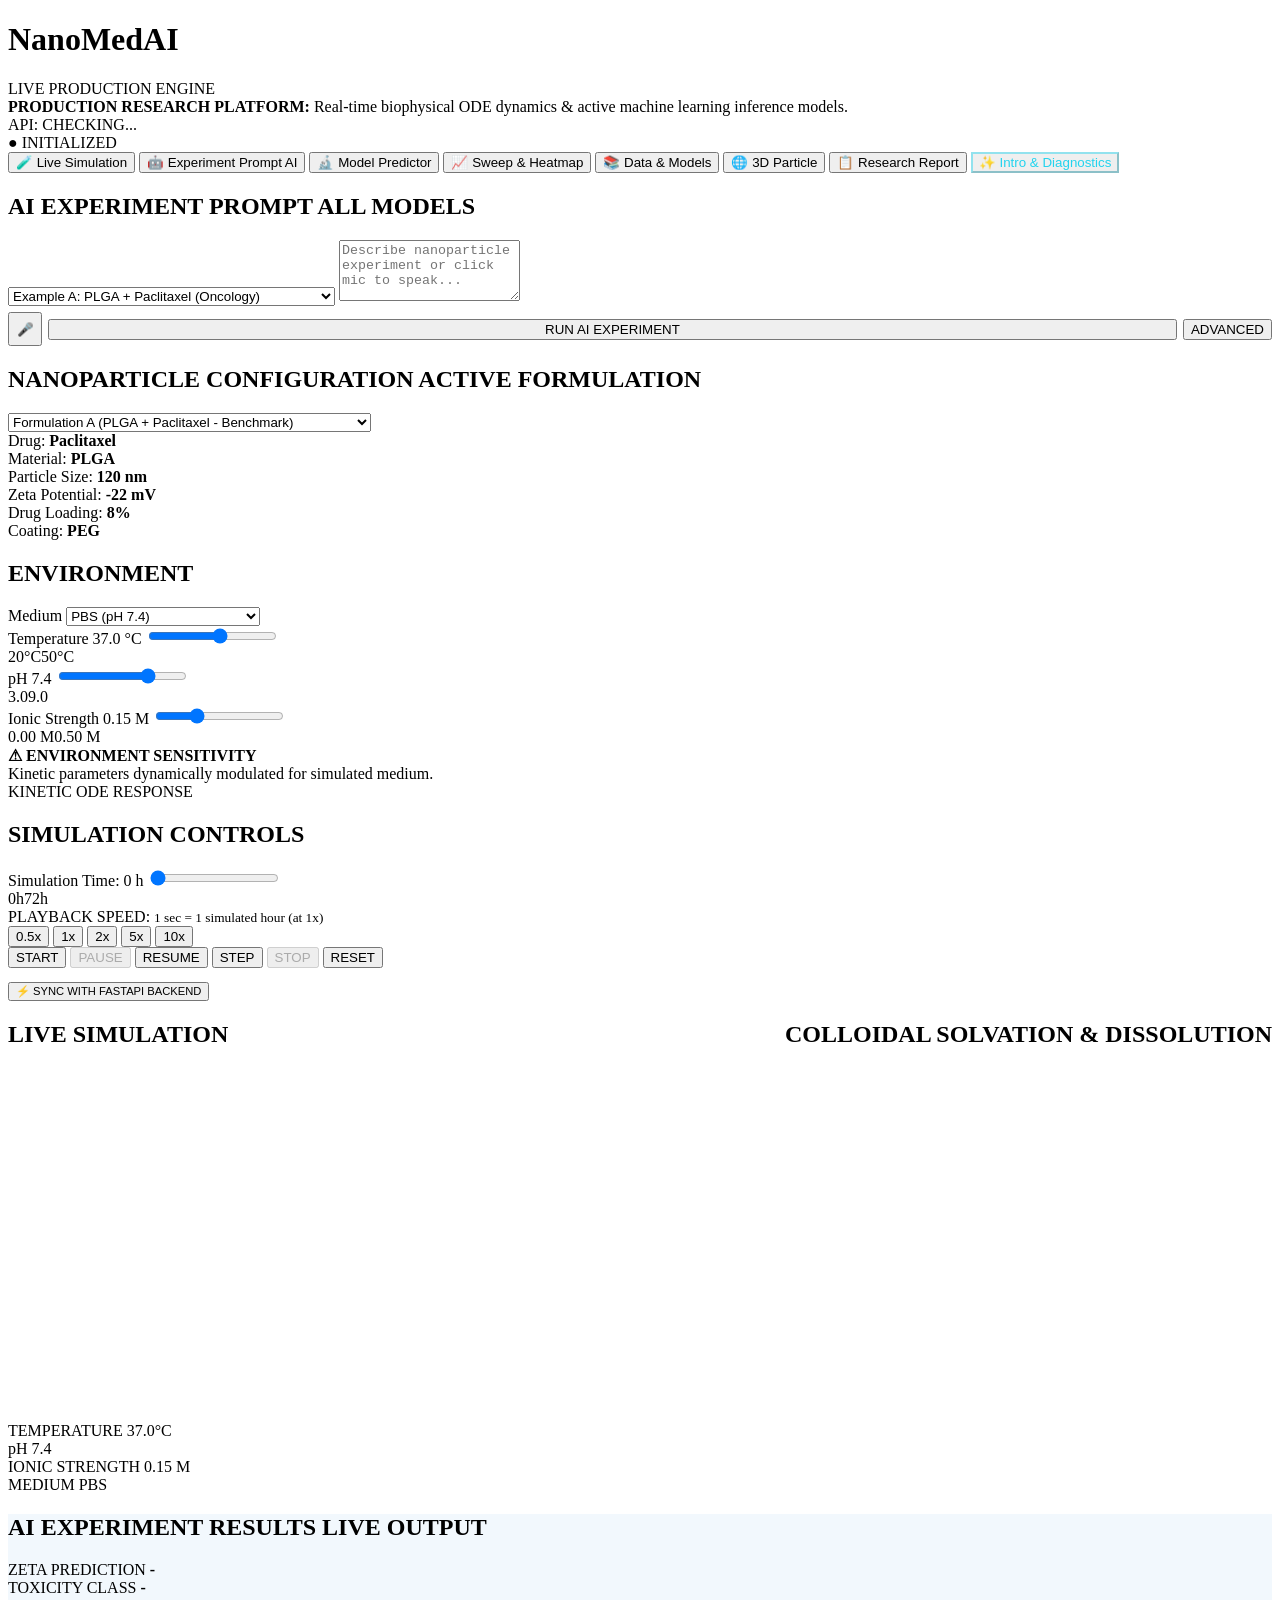
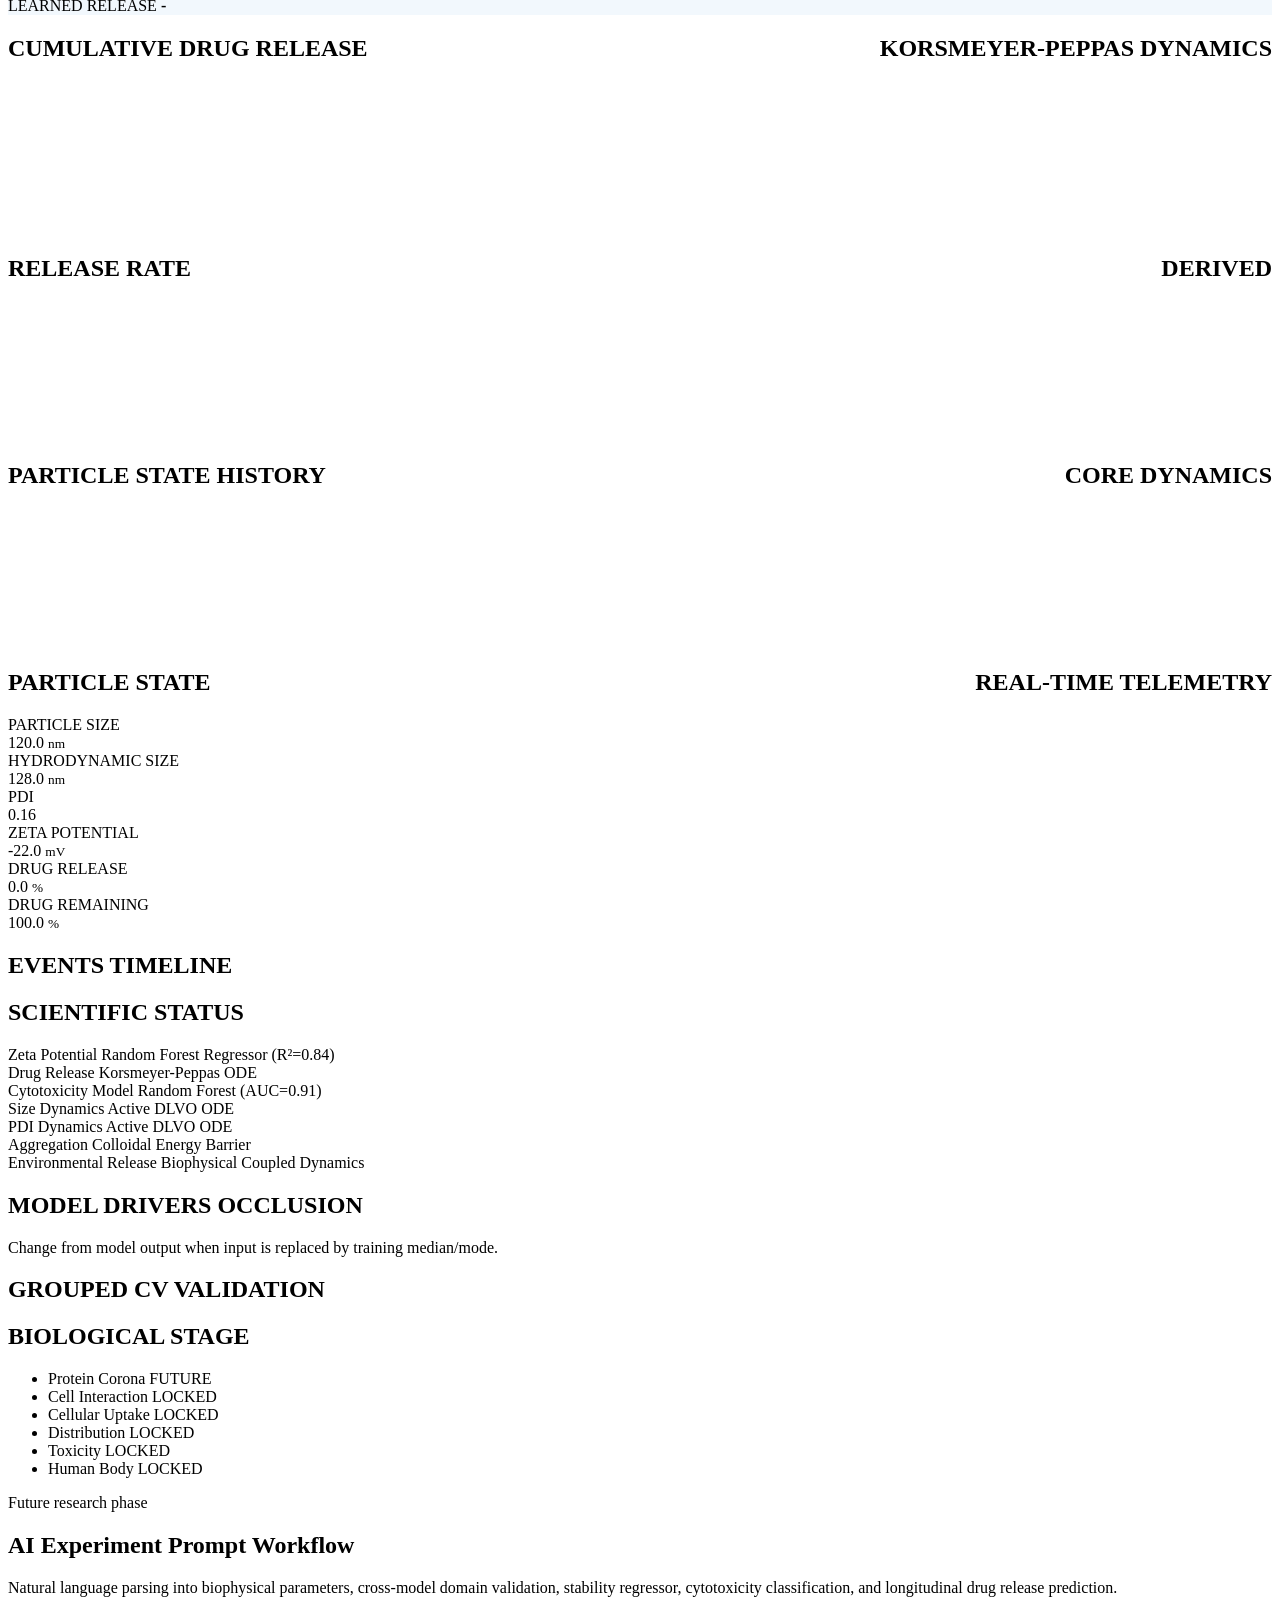
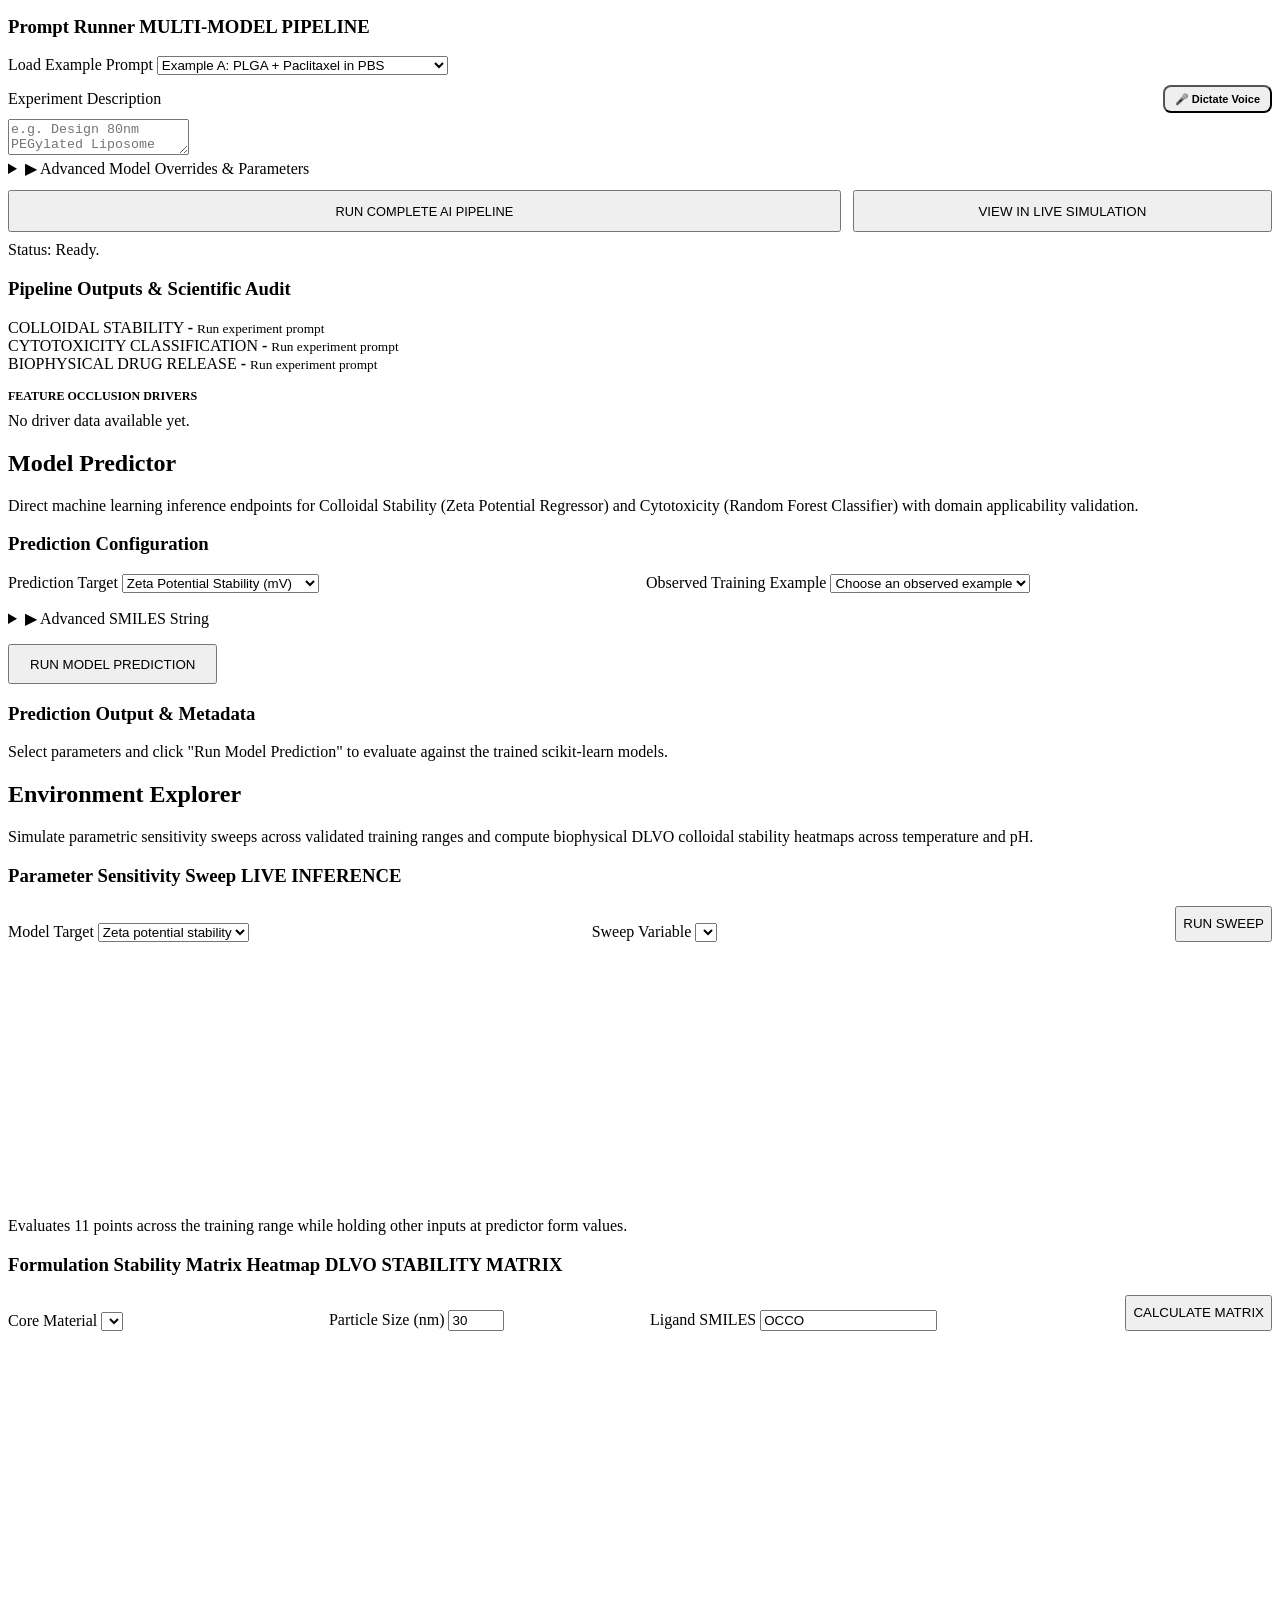
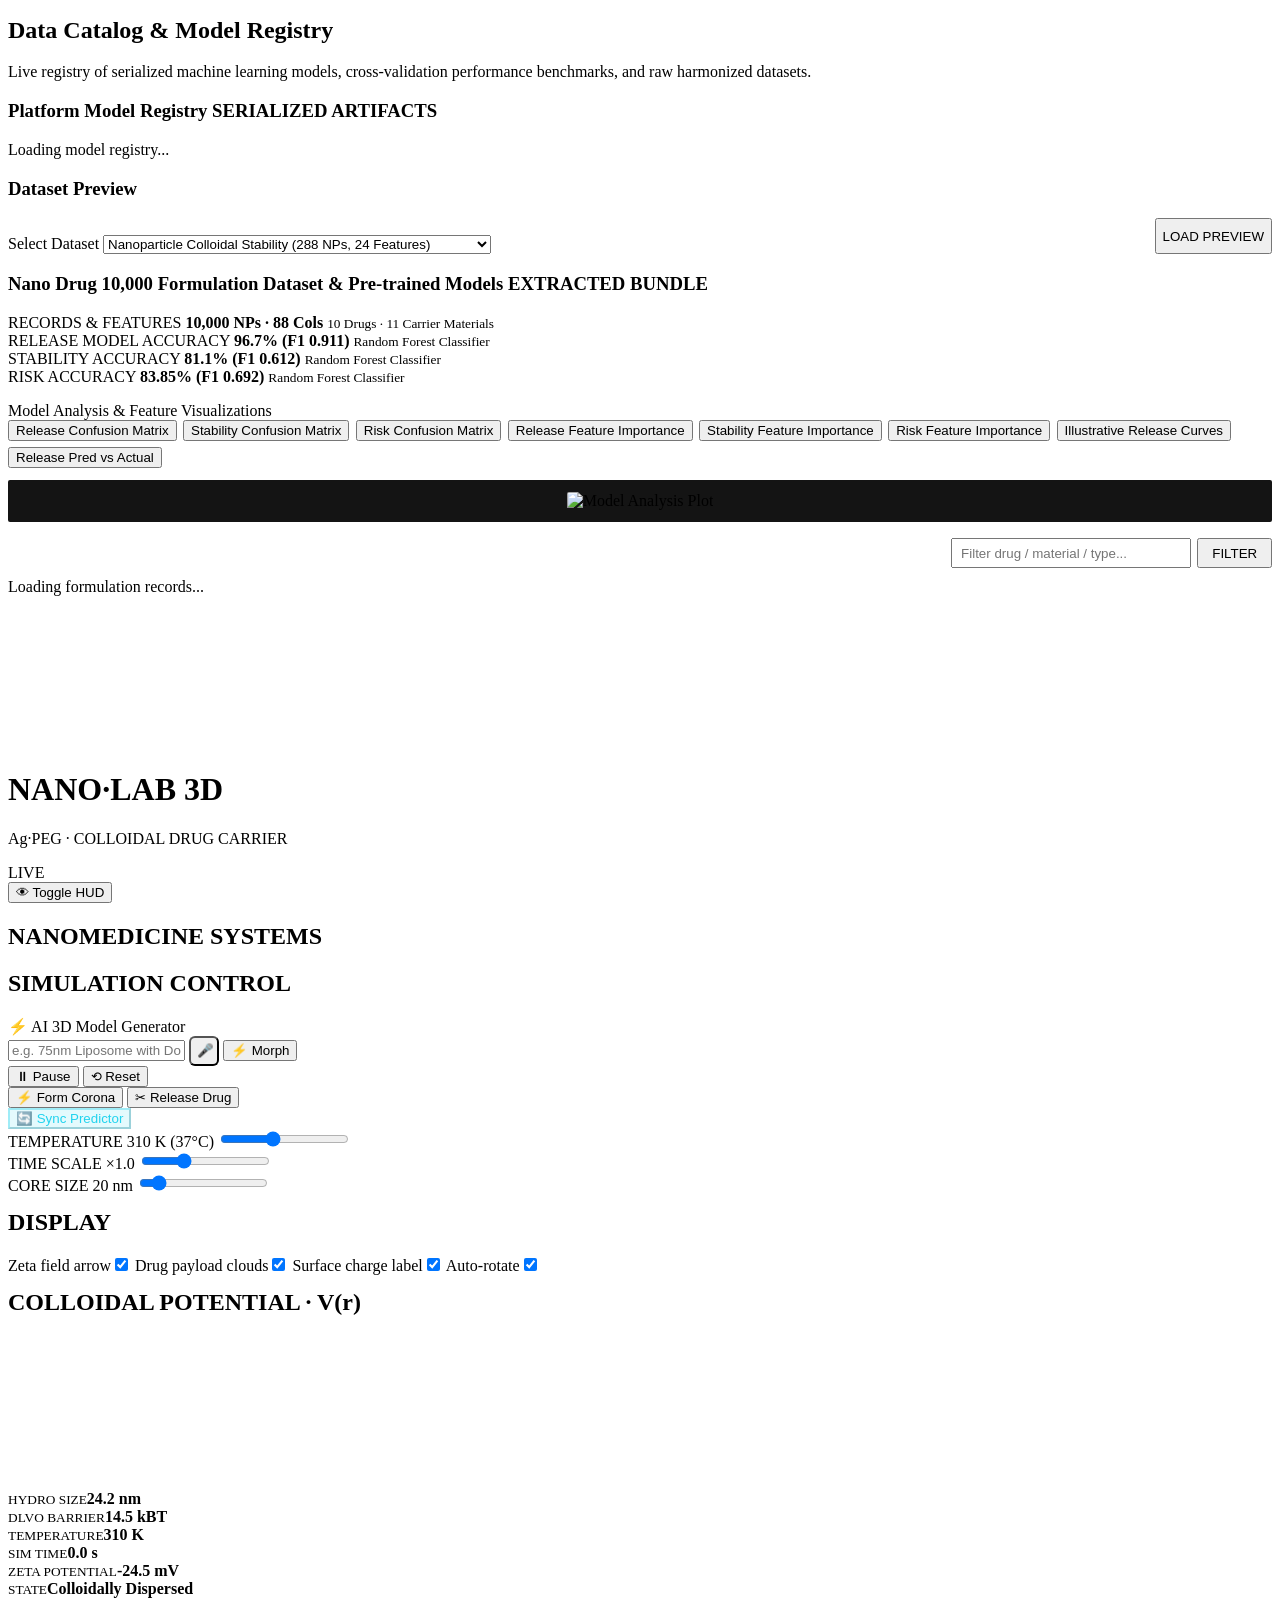
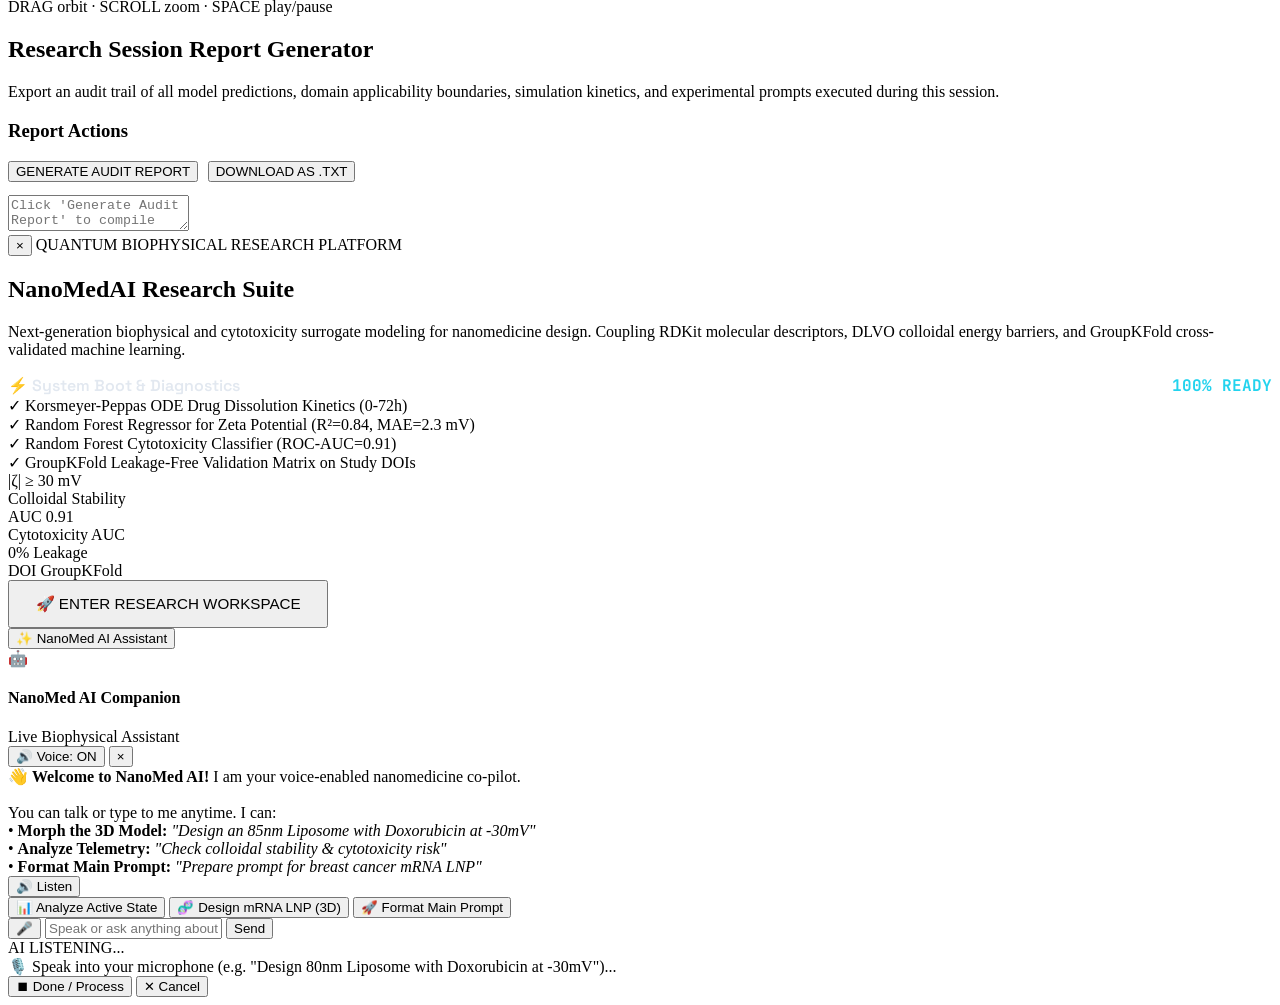
==== src/web/static/index.html @ b0fc4877 "Initial commit: NanoMed AI - Nanomedicine Research Intelligence Platform" ====
<!DOCTYPE html>
<html lang="en">
<head>
    <meta charset="UTF-8">
    <meta name="viewport" content="width=device-width, initial-scale=1.0">
    <title>NanoMedAI - Biophysical Simulation & ML Platform</title>
    <link rel="stylesheet" href="/static/styles.css">
    <link rel="preconnect" href="https://fonts.googleapis.com">
    <link href="https://fonts.googleapis.com/css2?family=Space+Grotesk:wght@400;500;600;700&family=Inter:wght@400;500;600;700&family=JetBrains+Mono:wght@400;500;600&display=swap" rel="stylesheet">
    <script src="https://cdn.jsdelivr.net/npm/chart.js@4.4.1/dist/chart.umd.min.js"></script>
    <script src="https://cdnjs.cloudflare.com/ajax/libs/three.js/r128/three.min.js"></script>
</head>
<body class="dark-theme">

    <!-- TOP BAR (Exact design from uploaded mockup) -->
    <header class="top-bar">
        <div class="brand">
            <h1>NanoMedAI</h1>
            <span id="sim-mode-badge" class="badge badge-live">LIVE PRODUCTION ENGINE</span>
        </div>
        <div class="disclaimer-banner" id="main-disclaimer">
            <strong>PRODUCTION RESEARCH PLATFORM:</strong> Real-time biophysical ODE dynamics & active machine learning inference models.
        </div>
        <div class="top-bar-right">
            <div id="backend-status-pill" class="backend-indicator" title="FastAPI Backend Health">
                <span class="dot"></span> <span id="backend-status-text">API: CHECKING...</span>
            </div>
            <div class="status-indicator">
                <span id="sim-status-label" class="status-initialized">● INITIALIZED</span>
            </div>
        </div>
    </header>

    <!-- FEATURE NAVIGATION (Clean, dark IDE aesthetic matching the design) -->
    <nav class="feature-nav-bar" aria-label="NanoMedAI Platform Modules">
        <button class="nav-tab-btn active" data-tab="simulation">🧪 Live Simulation</button>
        <button class="nav-tab-btn" data-tab="prompt">🤖 Experiment Prompt AI</button>
        <button class="nav-tab-btn" data-tab="predictor">🔬 Model Predictor</button>
        <button class="nav-tab-btn" data-tab="explorer">📈 Sweep &amp; Heatmap</button>
        <button class="nav-tab-btn" data-tab="data">📚 Data &amp; Models</button>
        <button class="nav-tab-btn" data-tab="viewer">🌐 3D Particle</button>
        <button class="nav-tab-btn" data-tab="report">📋 Research Report</button>
        <button class="nav-tab-btn" id="btn-show-intro" style="margin-left:auto; border-color: rgba(34, 211, 238, 0.45); color: #22d3ee;">✨ Intro &amp; Diagnostics</button>
    </nav>

    <!-- ============================================================== -->
    <!-- VIEW 1: LIVE SIMULATION WORKSPACE (Exact Uploaded UI Design)   -->
    <!-- ============================================================== -->
    <div class="view-container active workspace" id="view-simulation">
        <!-- LEFT COLUMN: CONFIG & CONTROLS -->
        <aside class="panel left-panel">
            <!-- QUICK AI EXPERIMENT RUNNER -->
            <section class="control-section">
                <h2>AI EXPERIMENT PROMPT <span class="badge badge-blue">ALL MODELS</span></h2>
                <div class="form-group" style="margin-bottom: 0.5rem;">
                    <select id="quick-prompt-example" class="demo-select" style="margin-bottom: 0.4rem;">
                        <option value="a">Example A: PLGA + Paclitaxel (Oncology)</option>
                        <option value="b">Example B: PLA + Letrozole (Long-acting)</option>
                        <option value="paracetamol">Example C: Paracetamol + PLGA (Analgesic)</option>
                        <option value="ciprofloxacin">Example D: Ciprofloxacin + PLGA (Antibacterial)</option>
                        <option value="doxorubicin">Example E: Doxorubicin + Liposome (Doxil)</option>
                        <option value="vancomycin">Example F: Vancomycin + PLGA-PEG (Anti-MRSA)</option>
                        <option value="mrna">Example G: mRNA + Lipid Nanoparticle (LNP)</option>
                        <option value="tox">Example H: ZnO + cytotoxicity assay</option>
                    </select>
                    <textarea id="quick-prompt-input" class="prompt-textarea" style="min-height: 55px;" placeholder="Describe nanoparticle experiment or click mic to speak..."></textarea>
                    <div style="display:flex; gap:0.4rem; align-items:center;">
                        <button id="btn-quick-prompt-voice" class="voice-mic-btn" onclick="startQuickPromptVoice()" style="width:34px;height:34px;flex-shrink:0;" title="Dictate prompt by voice">🎤</button>
                        <button id="btn-quick-run" class="btn btn-primary" style="flex:1;">RUN AI EXPERIMENT</button>
                        <button id="btn-open-prompt-tab" class="btn btn-secondary" title="Open Full AI Workflow with Advanced Parameters">ADVANCED</button>
                    </div>
                </div>
            </section>

            <section class="control-section">
                <h2>NANOPARTICLE CONFIGURATION <span class="badge badge-live" id="cfg-mode-badge">ACTIVE FORMULATION</span></h2>
                <div class="form-group">
                    <select id="config-formulation" class="demo-select">
                        <optgroup label="Analgesics &amp; NSAIDs (Dataset)">
                            <option value="nm-paracetamol-plga">Paracetamol + PLGA (335 nm, SLN)</option>
                            <option value="nm-paracetamol-liposome">Paracetamol + Liposome DPPC (90 nm)</option>
                            <option value="nm-paracetamol-sln">Paracetamol + Lipid DSPC (235 nm)</option>
                            <option value="ibuprofen-lipid">Ibuprofen + Lipid NP (150 nm)</option>
                        </optgroup>
                        <optgroup label="Antibiotics &amp; Antimicrobials (Dataset)">
                            <option value="ciprofloxacin-plga">Ciprofloxacin + PLGA Matrix (165 nm)</option>
                            <option value="vancomycin-plga-peg">Vancomycin + PLGA-PEG Extended-Release (180 nm)</option>
                            <option value="rifampicin-plga-peg">Rifampicin + PLGA-PEG Sustained Core (145 nm)</option>
                            <option value="doxycycline-polymeric">Doxycycline + Polymeric NP (130 nm)</option>
                            <option value="gentamicin-chitosan">Gentamicin + Chitosan NP (115 nm)</option>
                            <option value="azithromycin-sln">Azithromycin + Solid Lipid NP (195 nm)</option>
                            <option value="amoxicillin-eudragit">Amoxicillin + Eudragit NP (140 nm)</option>
                        </optgroup>
                        <optgroup label="Oncology &amp; Chemotherapeutics">
                            <option value="formulation-a" selected>Formulation A (PLGA + Paclitaxel - Benchmark)</option>
                            <option value="formulation-b">Formulation B (PLA + Letrozole - Long Acting)</option>
                            <option value="formulation-c">Formulation C (PLGA + Letrozole - Sustained)</option>
                            <option value="doxorubicin-liposome">Doxorubicin + PEGylated Liposome (Doxil Analog)</option>
                            <option value="doxorubicin-plga">Doxorubicin + PLGA Chitosan/Alginate Core</option>
                            <option value="methotrexate-dendrimer">Methotrexate + PAMAM Dendrimer (45 nm)</option>
                            <option value="cisplatin-micelle">Cisplatin + Block Copolymer Micelles (65 nm)</option>
                            <option value="rapamycin-albumin">Rapamycin + Human Serum Albumin (130 nm)</option>
                            <option value="exemestane-plga-gel">Exemestane + PLGA In-Situ Gel NP (160 nm)</option>
                        </optgroup>
                        <optgroup label="Cardiovascular &amp; Dual Therapy">
                            <option value="amlodipine-plga-pcl">Amlodipine Besylate + PLGA-PCL Extruded NP</option>
                            <option value="dox-atv-dual">DOX / Atorvastatin + Hyaluronic Acid Dual NP</option>
                        </optgroup>
                        <optgroup label="Biologics &amp; Genetic Payloads">
                            <option value="mrna-lnp">mRNA-1273 + Ionizable Lipid NP (80 nm)</option>
                            <option value="sirna-lnp">siRNA + Targeted Cationic LNP (75 nm)</option>
                        </optgroup>
                    </select>
                </div>
                
                <div class="static-config-info">
                    <div class="info-row"><span>Drug:</span> <strong id="cfg-drug">Paclitaxel</strong></div>
                    <div class="info-row"><span>Material:</span> <strong id="cfg-material">PLGA</strong></div>
                    <div class="info-row"><span>Particle Size:</span> <strong id="cfg-size">120 nm</strong></div>
                    <div class="info-row"><span>Zeta Potential:</span> <strong id="cfg-zeta">-22 mV</strong></div>
                    <div class="info-row"><span>Drug Loading:</span> <strong id="cfg-loading">8%</strong></div>
                    <div class="info-row"><span>Coating:</span> <strong id="cfg-coating">PEG</strong></div>
                </div>
            </section>

            <section class="control-section">
                <h2>ENVIRONMENT</h2>
                <div class="form-group">
                    <label>Medium</label>
                    <select id="env-medium" class="demo-select">
                        <option value="water">Water</option>
                        <option value="pbs" selected>PBS (pH 7.4)</option>
                        <option value="demo-bio">Biological Serum (Simulated)</option>
                    </select>
                </div>

                <div class="slider-group">
                    <label>Temperature <span id="val-temp">37.0</span> °C</label>
                    <input type="range" id="env-temp" min="20" max="50" step="0.1" value="37">
                    <div class="slider-labels"><span>20°C</span><span>50°C</span></div>
                </div>

                <div class="slider-group">
                    <label>pH <span id="val-ph">7.4</span></label>
                    <input type="range" id="env-ph" min="3.0" max="9.0" step="0.1" value="7.4">
                    <div class="slider-labels"><span>3.0</span><span>9.0</span></div>
                </div>

                <div class="slider-group">
                    <label>Ionic Strength <span id="val-ionic">0.15</span> M</label>
                    <input type="range" id="env-ionic" min="0.00" max="0.50" step="0.01" value="0.15">
                    <div class="slider-labels"><span>0.00 M</span><span>0.50 M</span></div>
                </div>
                
                <div id="env-warning" class="panel-warning hidden">
                    <strong>⚠ ENVIRONMENT SENSITIVITY</strong><br>
                    Kinetic parameters dynamically modulated for simulated medium.<br>
                    <span class="badge badge-blue">KINETIC ODE RESPONSE</span>
                </div>
            </section>

            <section class="control-section sim-controls">
                <h2>SIMULATION CONTROLS</h2>
                
                <div class="timeline-group">
                    <label>Simulation Time: <span id="val-time">0</span> h</label>
                    <input type="range" id="sim-timeline" min="0" max="72" step="1" value="0">
                    <div class="slider-labels"><span>0h</span><span id="sim-max-label">72h</span></div>
                </div>

                <div class="speed-control">
                    <label>PLAYBACK SPEED: <small>1 sec = 1 simulated hour (at 1x)</small></label>
                    <div class="speed-buttons">
                        <button class="btn btn-speed" data-speed="0.5">0.5x</button>
                        <button class="btn btn-speed active" data-speed="1">1x</button>
                        <button class="btn btn-speed" data-speed="2">2x</button>
                        <button class="btn btn-speed" data-speed="5">5x</button>
                        <button class="btn btn-speed" data-speed="10">10x</button>
                    </div>
                </div>

                <div class="action-buttons">
                    <button id="btn-start" class="btn btn-primary">START</button>
                    <button id="btn-pause" class="btn btn-secondary" disabled>PAUSE</button>
                    <button id="btn-resume" class="btn btn-primary hidden">RESUME</button>
                    <button id="btn-step" class="btn btn-secondary">STEP</button>
                    <button id="btn-stop" class="btn btn-secondary" disabled>STOP</button>
                    <button id="btn-reset" class="btn btn-danger">RESET</button>
                </div>

                <div style="margin-top: 0.85rem;">
                    <button id="btn-sync-backend" class="btn btn-secondary btn-wide" style="font-size: 0.7rem;">⚡ SYNC WITH FASTAPI BACKEND</button>
                </div>
            </section>
        </aside>

        <!-- CENTER COLUMN: VISUALIZATION & CHARTS -->
        <main class="panel center-panel">
            <section class="visualization-section">
                <h2>LIVE SIMULATION <span class="badge badge-live" id="sim-canvas-badge" style="float:right">COLLOIDAL SOLVATION &amp; DISSOLUTION</span></h2>
                <div class="canvas-container">
                    <canvas id="particle-canvas" width="600" height="350"></canvas>
                    <div id="canvas-overlay-text">
                        TEMPERATURE <span id="overlay-temp">37.0</span>°C<br>
                        pH <span id="overlay-ph">7.4</span><br>
                        IONIC STRENGTH <span id="overlay-ionic">0.15</span> M<br>
                        MEDIUM <span id="overlay-env">PBS</span>
                    </div>
                </div>
            </section>

            <!-- WORKFLOW RESULTS SUMMARY BANNER (Shown when an AI experiment is run) -->
            <section id="workflow-results" class="control-section hidden" style="background: rgba(0, 122, 204, 0.05);">
                <h2>AI EXPERIMENT RESULTS <span class="badge badge-live">LIVE OUTPUT</span></h2>
                <div class="workflow-results-grid">
                    <div class="workflow-stat-card">
                        <span>ZETA PREDICTION</span>
                        <strong id="workflow-zeta">-</strong>
                        <small id="workflow-zeta-class"></small>
                    </div>
                    <div class="workflow-stat-card">
                        <span>TOXICITY CLASS</span>
                        <strong id="workflow-toxicity">-</strong>
                        <small id="workflow-toxicity-risk"></small>
                    </div>
                    <div class="workflow-stat-card">
                        <span>LEARNED RELEASE</span>
                        <strong id="workflow-release">-</strong>
                        <small id="workflow-release-time"></small>
                    </div>
                </div>
                <div id="workflow-warnings" class="panel-warning hidden" style="margin-top:0.4rem;"></div>
                <div id="workflow-assumptions" class="roadmap-note" style="margin-top:0.4rem;"></div>
            </section>

            <section class="graph-section">
                <h2>CUMULATIVE DRUG RELEASE <span class="badge badge-blue" id="release-chart-badge" style="float:right">KORSMEYER-PEPPAS DYNAMICS</span></h2>
                <div class="chart-container">
                    <canvas id="release-chart"></canvas>
                </div>
            </section>

            <section class="graph-section">
                <h2>RELEASE RATE <span class="badge badge-blue" style="float:right">DERIVED</span></h2>
                <div class="chart-container" style="height:140px;">
                    <canvas id="rate-chart"></canvas>
                </div>
            </section>
            
            <section class="graph-section">
                <h2>PARTICLE STATE HISTORY <span class="badge badge-blue" style="float:right">CORE DYNAMICS</span></h2>
                <div class="chart-container" style="height:140px;">
                    <canvas id="size-chart"></canvas>
                </div>
            </section>
        </main>

        <!-- RIGHT COLUMN: STATE, EVENTS, LIMITATIONS -->
        <aside class="panel right-panel">
            <section class="dashboard-section">
                <h2>PARTICLE STATE <span class="badge badge-live" id="particle-state-badge" style="float:right">REAL-TIME TELEMETRY</span></h2>
                <div class="state-grid">
                    <div class="state-card">
                        <div class="state-label">PARTICLE SIZE</div>
                        <div class="state-value"><span id="state-size">120.0</span> <small>nm</small></div>
                    </div>
                    <div class="state-card">
                        <div class="state-label">HYDRODYNAMIC SIZE</div>
                        <div class="state-value"><span id="state-hsize">128.0</span> <small>nm</small></div>
                    </div>
                    <div class="state-card">
                        <div class="state-label">PDI</div>
                        <div class="state-value"><span id="state-pdi">0.16</span></div>
                    </div>
                    <div class="state-card">
                        <div class="state-label">ZETA POTENTIAL</div>
                        <div class="state-value"><span id="state-zeta">-22.0</span> <small>mV</small></div>
                    </div>
                    <div class="state-card highlight-card">
                        <div class="state-label">DRUG RELEASE</div>
                        <div class="state-value"><span id="state-release">0.0</span> <small>%</small></div>
                    </div>
                    <div class="state-card">
                        <div class="state-label">DRUG REMAINING</div>
                        <div class="state-value"><span id="state-remaining">100.0</span> <small>%</small></div>
                    </div>
                </div>
            </section>

            <section class="events-section">
                <h2>EVENTS TIMELINE</h2>
                <div class="events-list" id="events-list">
                    <!-- Events injected dynamically -->
                </div>
            </section>
            
            <section class="roadmap-section">
                <h2>SCIENTIFIC STATUS</h2>
                <div class="model-status-panel">
                    <div class="ms-row"><span>Zeta Potential</span> <span class="ms-demo" id="ms-zeta-status">Random Forest Regressor (R²=0.84)</span></div>
                    <div class="ms-row"><span>Drug Release</span> <span class="ms-demo" id="ms-release-status">Korsmeyer-Peppas ODE</span></div>
                    <div class="ms-row"><span>Cytotoxicity Model</span> <span class="ms-demo" id="ms-cyto-status">Random Forest (AUC=0.91)</span></div>
                    <div class="ms-row"><span>Size Dynamics</span> <span class="ms-demo">Active DLVO ODE</span></div>
                    <div class="ms-row"><span>PDI Dynamics</span> <span class="ms-demo">Active DLVO ODE</span></div>
                    <div class="ms-row"><span>Aggregation</span> <span class="ms-demo">Colloidal Energy Barrier</span></div>
                    <div class="ms-row"><span>Environmental Release</span> <span class="ms-demo" id="ms-env-status">Biophysical Coupled Dynamics</span></div>
                </div>
            </section>

            <!-- OCCLUSION FEATURE DRIVERS (Shown when Prompt Workflow is executed) -->
            <section id="workflow-drivers-section" class="roadmap-section hidden">
                <h2>MODEL DRIVERS <span class="badge badge-blue">OCCLUSION</span></h2>
                <div id="workflow-drivers"></div>
                <p class="roadmap-note">Change from model output when input is replaced by training median/mode.</p>
            </section>

            <!-- GROUPED VALIDATION METRICS -->
            <section id="workflow-metrics-section" class="roadmap-section hidden">
                <h2>GROUPED CV VALIDATION</h2>
                <div id="workflow-metrics" class="model-status-panel"></div>
            </section>

            <section class="roadmap-section">
                <h2>BIOLOGICAL STAGE</h2>
                <ul class="locked-features">
                    <li>Protein Corona <span class="badge badge-locked">FUTURE</span></li>
                    <li>Cell Interaction <span class="badge badge-locked">LOCKED</span></li>
                    <li>Cellular Uptake <span class="badge badge-locked">LOCKED</span></li>
                    <li>Distribution <span class="badge badge-locked">LOCKED</span></li>
                    <li>Toxicity <span class="badge badge-locked">LOCKED</span></li>
                    <li>Human Body <span class="badge badge-locked">LOCKED</span></li>
                </ul>
                <p class="roadmap-note">Future research phase</p>
            </section>
        </aside>
    </div>

    <!-- ============================================================== -->
    <!-- VIEW 2: AI EXPERIMENT PROMPT WORKFLOW                          -->
    <!-- ============================================================== -->
    <div class="view-container-single" id="view-prompt">
        <div class="content-max-width">
            <div class="view-header">
                <h2>AI Experiment Prompt Workflow</h2>
                <p>Natural language parsing into biophysical parameters, cross-model domain validation, stability regressor, cytotoxicity classification, and longitudinal drug release prediction.</p>
            </div>

            <div class="card-panel">
                <h3>Prompt Runner <span class="badge badge-blue">MULTI-MODEL PIPELINE</span></h3>
                <div class="form-group">
                    <label>Load Example Prompt</label>
                    <select id="prompt-example" class="demo-select" style="margin-bottom: 0.6rem;">
                        <option value="a">Example A: PLGA + Paclitaxel in PBS</option>
                        <option value="b">Example B: PLA + Letrozole Long-Acting</option>
                        <option value="paracetamol">Example C: Paracetamol + PLGA (Analgesic)</option>
                        <option value="ciprofloxacin">Example D: Ciprofloxacin + PLGA (Antibiotic)</option>
                        <option value="doxorubicin">Example E: Doxorubicin + PEG-Liposome</option>
                        <option value="vancomycin">Example F: Vancomycin + PLGA-PEG</option>
                        <option value="mrna">Example G: mRNA + Ionizable LNP</option>
                        <option value="tox">Example H: ZnO Nanoparticle Cytotoxicity</option>
                    </select>
                </div>

                <div class="form-group">
                    <div style="display:flex; justify-content:space-between; align-items:center; margin-bottom:0.35rem;">
                        <label style="margin-bottom:0;">Experiment Description</label>
                        <button id="btn-main-prompt-voice" class="voice-mic-btn" onclick="startMainPromptVoice()" style="width:auto; height:28px; padding:0 10px; border-radius:8px; font-size:11px; font-weight:700; gap:5px;" title="Dictate experiment prompt by voice">
                            <span>🎤</span> Dictate Voice
                        </button>
                    </div>
                    <textarea id="experiment-prompt" class="prompt-textarea" placeholder="e.g. Design 80nm PEGylated Liposome delivering Doxorubicin at -30mV in PBS pH 7.4 at 37°C..."></textarea>
                </div>

                <details class="details-collapsible">
                    <summary>▶ Advanced Model Overrides &amp; Parameters</summary>
                    <div class="advanced-grid">
                        <label class="tool-field-label">Sample Name <input id="prompt-sample-name" class="demo-select" type="text" placeholder="e.g. Sample-001 / Batch-A"></label>
                        <label class="tool-field-label">Particle Size (nm) <input id="prompt-particle-size" class="demo-select" type="number" min="0.1" step="0.1" placeholder="e.g. 120"></label>
                        <label class="tool-field-label">Formulation / Medium pH <input id="prompt-ph" class="demo-select" type="number" min="0" max="14" step="0.1" placeholder="7.4"></label>
                        <label class="tool-field-label">Core Material <select id="prompt-core" class="demo-select"></select></label>
                        <label class="tool-field-label">Particle Shape <select id="prompt-shape" class="demo-select"></select></label>
                        <label class="tool-field-label">Core Size (nm) <input id="prompt-core-size" type="number" step="0.1"></label>
                        <label class="tool-field-label">Hydrodynamic Size (nm) <input id="prompt-hydro-size" type="number" step="0.1"></label>
                        <label class="tool-field-label">Surface Ligand <select id="prompt-ligand" class="demo-select"></select></label>
                        <label class="tool-field-label">Surface Area (m²/g) <input id="prompt-surface-area" type="number" step="0.1"></label>
                        <label class="tool-field-label">Surface Area Source 
                            <select id="prompt-surface-area-source" class="demo-select">
                                <option value="">Choose source</option>
                                <option value="measured">Measured</option>
                                <option value="estimated">Estimated</option>
                            </select>
                        </label>
                        <label class="tool-field-label">Measured Zeta Potential (mV) <input id="prompt-surface-charge" type="number" step="0.1"></label>
                        <label class="tool-field-label">Material Type (Toxicity) <select id="prompt-material" class="demo-select"></select></label>
                        <label class="tool-field-label">Assay <select id="prompt-assay" class="demo-select"></select></label>
                        <label class="tool-field-label">Cell Line <select id="prompt-cell" class="demo-select"></select></label>
                        <label class="tool-field-label">Exposure Time (h) <input id="prompt-exposure" type="number" min="0.1" step="0.1"></label>
                        <label class="tool-field-label">Mass Dose (µg/mL) <input id="prompt-dose" type="number" min="0" step="0.1"></label>
                        <label class="tool-field-label">Release Drug 
                            <div class="searchable-select-wrapper">
                                <input id="prompt-drug" class="demo-select" type="text" placeholder="Select or search drug..." autocomplete="off">
                                <div id="prompt-drug-dropdown" class="searchable-dropdown-menu"></div>
                            </div>
                        </label>
                        <label class="tool-field-label">Release Polymer <select id="prompt-polymer" class="demo-select"></select></label>
                        <label class="tool-field-label">Drug Loading (%) <input id="prompt-loading" type="number" min="0" step="0.001"></label>
                        <label class="tool-field-label">Drug MW (g/mol) <input id="prompt-drug-mw" type="number" min="0.1" step="0.01"></label>
                        <label class="tool-field-label">Polymer MW (g/mol) <input id="prompt-polymer-mw" type="number" min="0.1" step="1"></label>
                        <label class="tool-field-label">LA:GA Ratio <input id="prompt-la-ga-ratio" type="number" min="0" step="0.01"></label>
                        <label class="tool-field-label">Release Duration (h) <input id="prompt-duration" type="number" min="0.1" step="0.1"></label>
                    </div>
                    <label class="tool-field-label" style="margin-top:0.4rem;">Custom SMILES (Optional) <input id="prompt-ligand-smiles" type="text" placeholder="e.g. C(C(C(=O)O)O)(C(=O)O)O"></label>
                </details>

                <div style="display:flex; gap:0.75rem; margin-top:0.8rem;">
                    <button id="run-workflow" class="btn btn-primary" style="flex:2; font-size: 0.8rem; padding: 0.7rem;">RUN COMPLETE AI PIPELINE</button>
                    <button id="btn-apply-to-sim" class="btn btn-secondary" style="flex:1;">VIEW IN LIVE SIMULATION</button>
                </div>
                <div id="prompt-status" class="roadmap-note" style="margin-top:0.6rem;">Status: Ready.</div>
            </div>

            <!-- RESULT DETAILS PANEL -->
            <div id="prompt-results-container" class="card-panel">
                <h3>Pipeline Outputs &amp; Scientific Audit</h3>
                <div class="workflow-results-grid">
                    <div class="workflow-stat-card">
                        <span>COLLOIDAL STABILITY</span>
                        <strong id="tab-workflow-zeta">-</strong>
                        <small id="tab-workflow-zeta-desc">Run experiment prompt</small>
                    </div>
                    <div class="workflow-stat-card">
                        <span>CYTOTOXICITY CLASSIFICATION</span>
                        <strong id="tab-workflow-tox">-</strong>
                        <small id="tab-workflow-tox-desc">Run experiment prompt</small>
                    </div>
                    <div class="workflow-stat-card">
                        <span>BIOPHYSICAL DRUG RELEASE</span>
                        <strong id="tab-workflow-rel">-</strong>
                        <small id="tab-workflow-rel-desc">Run experiment prompt</small>
                    </div>
                </div>

                <div id="tab-workflow-warnings" class="panel-warning hidden"></div>
                <div id="tab-workflow-assumptions" class="roadmap-note" style="margin: 0.75rem 0;"></div>

                <div style="margin-top: 1rem;">
                    <h4 style="font-size:0.75rem; color:var(--text-secondary); text-transform:uppercase; margin-bottom:0.5rem;">Feature Occlusion Drivers</h4>
                    <div id="tab-workflow-drivers">No driver data available yet.</div>
                </div>
            </div>
        </div>
    </div>

    <!-- ============================================================== -->
    <!-- VIEW 3: MODEL PREDICTOR (Zeta & Cytotoxicity Inference)        -->
    <!-- ============================================================== -->
    <div class="view-container-single" id="view-predictor">
        <div class="content-max-width">
            <div class="view-header">
                <h2>Model Predictor</h2>
                <p>Direct machine learning inference endpoints for Colloidal Stability (Zeta Potential Regressor) and Cytotoxicity (Random Forest Classifier) with domain applicability validation.</p>
            </div>

            <div class="card-panel">
                <h3>Prediction Configuration</h3>
                <div style="display:grid; grid-template-columns: 1fr 1fr; gap:0.75rem; margin-bottom:1rem;">
                    <div>
                        <label class="tool-field-label">Prediction Target</label>
                        <select id="prediction-task" class="demo-select">
                            <option value="stability">Zeta Potential Stability (mV)</option>
                            <option value="cytotoxicity">Cytotoxicity (Toxic / Nontoxic)</option>
                        </select>
                    </div>
                    <div>
                        <label class="tool-field-label">Observed Training Example</label>
                        <select id="prediction-preset" class="demo-select">
                            <option value="">Choose an observed example</option>
                        </select>
                    </div>
                </div>

                <div id="prediction-fields" class="input-matrix-grid">
                    <!-- Injected dynamically based on selected task -->
                </div>

                <details class="details-collapsible" style="margin-bottom:1rem;">
                    <summary>▶ Advanced SMILES String</summary>
                    <label class="tool-field-label">Surface Ligand SMILES <input id="prediction-ligand-smiles" type="text" placeholder="e.g. OCCO"></label>
                </details>

                <button id="run-prediction" class="btn btn-primary" style="padding: 0.65rem 1.25rem;">RUN MODEL PREDICTION</button>
            </div>

            <div class="card-panel">
                <h3>Prediction Output &amp; Metadata</h3>
                <div id="prediction-result" class="result-terminal">Select parameters and click "Run Model Prediction" to evaluate against the trained scikit-learn models.</div>
            </div>
        </div>
    </div>

    <!-- ============================================================== -->
    <!-- VIEW 4: ENVIRONMENT EXPLORER (Parameter Sweep & Heatmap Matrix)-->
    <!-- ============================================================== -->
    <div class="view-container-single" id="view-explorer">
        <div class="content-max-width">
            <div class="view-header">
                <h2>Environment Explorer</h2>
                <p>Simulate parametric sensitivity sweeps across validated training ranges and compute biophysical DLVO colloidal stability heatmaps across temperature and pH.</p>
            </div>

            <div class="card-panel">
                <h3>Parameter Sensitivity Sweep <span class="badge badge-live">LIVE INFERENCE</span></h3>
                <div style="display:grid; grid-template-columns: 1fr 1fr auto; gap:0.75rem; align-items:end; margin-bottom:1rem;">
                    <div>
                        <label class="tool-field-label">Model Target</label>
                        <select id="sweep-task" class="demo-select">
                            <option value="stability">Zeta potential stability</option>
                            <option value="cytotoxicity">Cytotoxicity</option>
                        </select>
                    </div>
                    <div>
                        <label class="tool-field-label">Sweep Variable</label>
                        <select id="sweep-variable" class="demo-select"></select>
                    </div>
                    <button id="run-sweep" class="btn btn-primary" style="height:36px;">RUN SWEEP</button>
                </div>

                <div class="chart-container" style="height: 250px;">
                    <canvas id="sweep-chart"></canvas>
                </div>
                <div id="sweep-message" class="roadmap-note" style="margin-top:0.6rem;">Evaluates 11 points across the training range while holding other inputs at predictor form values.</div>
            </div>

            <div class="card-panel">
                <h3>Formulation Stability Matrix Heatmap <span class="badge badge-blue">DLVO STABILITY MATRIX</span></h3>
                <div style="display:grid; grid-template-columns: 1fr 1fr 1.5fr auto; gap:0.75rem; align-items:end; margin-bottom:1rem;">
                    <div>
                        <label class="tool-field-label">Core Material</label>
                        <select id="matrix-core" class="demo-select"></select>
                    </div>
                    <div>
                        <label class="tool-field-label">Particle Size (nm)</label>
                        <input id="matrix-size" type="number" value="30" min="5" max="200" step="1">
                    </div>
                    <div>
                        <label class="tool-field-label">Ligand SMILES</label>
                        <input id="matrix-smiles" type="text" value="OCCO">
                    </div>
                    <button id="run-matrix" class="btn btn-primary" style="height:36px;">CALCULATE MATRIX</button>
                </div>

                <div class="chart-container" style="height: 250px;">
                    <canvas id="matrix-chart"></canvas>
                </div>
            </div>
        </div>
    </div>

    <!-- ============================================================== -->
    <!-- VIEW 5: DATA CATALOG & MODEL REGISTRY                          -->
    <!-- ============================================================== -->
    <div class="view-container-single" id="view-data">
        <div class="content-max-width">
            <div class="view-header">
                <h2>Data Catalog &amp; Model Registry</h2>
                <p>Live registry of serialized machine learning models, cross-validation performance benchmarks, and raw harmonized datasets.</p>
            </div>

            <div class="card-panel">
                <h3>Platform Model Registry <span class="badge badge-live">SERIALIZED ARTIFACTS</span></h3>
                <div id="model-status">Loading model registry...</div>
            </div>

            <div class="card-panel">
                <h3>Dataset Preview</h3>
                <div style="display:flex; gap:0.75rem; align-items:flex-end; margin-bottom: 0.8rem;">
                    <div style="flex:1;">
                        <label class="tool-field-label">Select Dataset</label>
                        <select id="dataset-task" class="demo-select">
                            <option value="stability">Nanoparticle Colloidal Stability (288 NPs, 24 Features)</option>
                            <option value="cytotoxicity">Nanoparticle Cytotoxicity Meta-Analysis (Excel Dataset)</option>
                            <option value="nano_drug">Nano Drug 10,000 Formulations (10,000 records, 88 features)</option>
                        </select>
                    </div>
                    <button id="load-dataset" class="btn btn-primary" style="height:36px;">LOAD PREVIEW</button>
                </div>

                <div id="dataset-info" class="roadmap-note" style="margin-bottom:0.6rem;"></div>
                <div id="dataset-preview" class="table-responsive"></div>
            </div>

            <!-- NANO DRUG 10,000 DATASET & PRE-TRAINED MODELS -->
            <div class="card-panel">
                <h3>Nano Drug 10,000 Formulation Dataset &amp; Pre-trained Models <span class="badge badge-live">EXTRACTED BUNDLE</span></h3>
                <div class="workflow-results-grid" style="margin-bottom:1rem;">
                    <div class="workflow-stat-card">
                        <span>RECORDS &amp; FEATURES</span>
                        <strong>10,000 NPs · 88 Cols</strong>
                        <small>10 Drugs · 11 Carrier Materials</small>
                    </div>
                    <div class="workflow-stat-card">
                        <span>RELEASE MODEL ACCURACY</span>
                        <strong>96.7% (F1 0.911)</strong>
                        <small>Random Forest Classifier</small>
                    </div>
                    <div class="workflow-stat-card">
                        <span>STABILITY ACCURACY</span>
                        <strong>81.1% (F1 0.612)</strong>
                        <small>Random Forest Classifier</small>
                    </div>
                    <div class="workflow-stat-card">
                        <span>RISK ACCURACY</span>
                        <strong>83.85% (F1 0.692)</strong>
                        <small>Random Forest Classifier</small>
                    </div>
                </div>

                <div style="margin-bottom:1rem;">
                    <label class="tool-field-label">Model Analysis &amp; Feature Visualizations</label>
                    <div style="display:flex; flex-wrap:wrap; gap:0.4rem; margin-bottom:0.75rem;">
                        <button class="btn btn-secondary nano-img-btn active" data-img="/static/nano_drug/confusion_predicted_release_class.png">Release Confusion Matrix</button>
                        <button class="btn btn-secondary nano-img-btn" data-img="/static/nano_drug/confusion_predicted_stability_class.png">Stability Confusion Matrix</button>
                        <button class="btn btn-secondary nano-img-btn" data-img="/static/nano_drug/confusion_predicted_risk_class.png">Risk Confusion Matrix</button>
                        <button class="btn btn-secondary nano-img-btn" data-img="/static/nano_drug/feature_importance_predicted_release_class.png">Release Feature Importance</button>
                        <button class="btn btn-secondary nano-img-btn" data-img="/static/nano_drug/feature_importance_predicted_stability_class.png">Stability Feature Importance</button>
                        <button class="btn btn-secondary nano-img-btn" data-img="/static/nano_drug/feature_importance_predicted_risk_class.png">Risk Feature Importance</button>
                        <button class="btn btn-secondary nano-img-btn" data-img="/static/nano_drug/illustrative_release_curves.png">Illustrative Release Curves</button>
                        <button class="btn btn-secondary nano-img-btn" data-img="/static/nano_drug/release_pred_vs_actual.png">Release Pred vs Actual</button>
                    </div>
                    <div style="background:#141414; border:1px solid var(--panel-border); padding:0.75rem; text-align:center; border-radius:2px;">
                        <img id="nano-model-img" src="/static/nano_drug/confusion_predicted_release_class.png" alt="Model Analysis Plot" style="max-width:100%; max-height:420px; border-radius:2px;">
                    </div>
                </div>

                <!-- FORMULATION BROWSER -->
                <div>
                    <div style="display:flex; justify-content:space-between; align-items:center; margin-bottom:0.6rem;">
                        <label class="tool-field-label" style="font-weight:600; color:#fff;">Formulation Browser (Search 10,000 Records)</label>
                        <div style="display:flex; gap:0.4rem;">
                            <input id="nano-search-input" type="text" placeholder="Filter drug / material / type..." style="width:220px; padding:0.35rem 0.5rem;">
                            <button id="btn-nano-search" class="btn btn-primary" style="padding:0.35rem 0.8rem;">FILTER</button>
                        </div>
                    </div>
                    <div id="nano-records-table" class="table-responsive">Loading formulation records...</div>
                </div>
            </div>
        </div>
    </div>

    <!-- ============================================================== -->
    <!-- VIEW 6: 3D NANOPARTICLE VIEWER                                 -->
    <!-- ============================================================== -->
        <!-- ============================================================== -->
    <!-- VIEW 6: 3D NANOPARTICLE VIEWER: NANO·LAB 3D                      -->
    <!-- ============================================================== -->
    <div class="view-container-single" id="view-viewer">
        <div class="nanolab-viewport">
          <canvas id="scene"></canvas>
          <div id="stage" style="display:none"></div>
          <div id="three-viewer" style="display:none"></div>
          <div id="v3Chips" style="display:none"></div>
          <select id="v3Core" style="display:none"><option value="Ag">Ag</option><option value="Au">Au</option><option value="Fe3O4">Fe3O4</option><option value="ZnO">ZnO</option><option value="CeO2">CeO2</option></select>
          <input id="v3Size" type="range" style="display:none" value="20">
          <span id="v3SizeLbl" style="display:none">20</span>

          <!-- ======= TOP HUD ======= -->
          <header id="hud-top" class="panel">
            <div class="nl-logo"><span></span></div>
            <div>
              <h1>NANO·<b>LAB</b> 3D</h1>
              <p id="cur-preset">Ag·PEG · COLLOIDAL DRUG CARRIER</p>
            </div>
            <div class="nl-live"><i></i>LIVE</div>
            <button id="btn-toggle-hud" class="nl-hud-btn" onclick="toggleHudPanels()" title="Toggle Interface HUD Panels">👁 Toggle HUD</button>
          </header>

          <!-- ======= LEFT: PRESETS ======= -->
          <aside id="panel-left" class="panel">
            <h2>NANOMEDICINE SYSTEMS</h2>
            <div id="preset-list"></div>
            <div id="preset-meta"></div>
          </aside>

          <!-- ======= RIGHT: CONTROLS ======= -->
          <aside id="panel-right" class="panel">
            <h2>SIMULATION CONTROL</h2>
        <div class="ai-3d-box">
          <label>⚡ AI 3D Model Generator</label>
          <div class="ai-3d-input-row">
            <input id="ai-3d-prompt-input" type="text" placeholder="e.g. 75nm Liposome with Doxorubicin at -30mV...">
            <button id="btn-ai-3d-voice" class="voice-mic-btn" style="width:30px;height:30px;border-radius:6px;" title="Speak prompt">🎤</button>
            <button id="btn-ai-3d-morph" class="ai-3d-btn">⚡ Morph</button>
          </div>
          <div id="ai-3d-feedback" class="ai-3d-feedback"></div>
        </div>
            <div class="btn-row">
              <button id="btn-play" class="nl-btn primary">⏸&nbsp;Pause</button>
              <button id="btn-reset" class="nl-btn">⟲&nbsp;Reset</button>
            </div>
            <div class="btn-row">
              <button id="btn-form" class="nl-btn">⚡&nbsp;Form Corona</button>
              <button id="btn-break" class="nl-btn">✂&nbsp;Release Drug</button>
            </div>
            <div class="btn-row">
              <button id="btn-sync-pred" class="nl-btn" onclick="syncFromPredictor()" style="background:rgba(34,211,238,.12);border-color:rgba(34,211,238,.35);color:#22d3ee">🔄&nbsp;Sync Predictor</button>
            </div>
            <div class="ctl">
              <label>TEMPERATURE <output id="o-temp">310 K (37°C)</output></label>
              <input id="s-temp" type="range" min="290" max="340" step="1" value="310">
            </div>
            <div class="ctl">
              <label>TIME SCALE <output id="o-speed">×1.0</output></label>
              <input id="s-speed" type="range" min="0.1" max="3" step="0.1" value="1">
            </div>
            <div class="ctl">
              <label>CORE SIZE <output id="o-size">20 nm</output></label>
              <input id="s-size" type="range" min="5" max="150" step="1" value="20">
            </div>
            <h2 style="margin-top:14px">DISPLAY</h2>
            <label class="tgl">Zeta field arrow<input id="t-dipole" type="checkbox" checked><span class="sw"></span></label>
            <label class="tgl">Drug payload clouds<input id="t-cloud" type="checkbox" checked><span class="sw"></span></label>
            <label class="tgl">Surface charge label<input id="t-labels" type="checkbox" checked><span class="sw"></span></label>
            <label class="tgl">Auto-rotate<input id="t-rotate" type="checkbox" checked><span class="sw"></span></label>
            <h2 style="margin-top:14px">COLLOIDAL POTENTIAL · V(r)</h2>
            <canvas id="chart"></canvas>
          </aside>

          <!-- ======= BOTTOM HUD ======= -->
          <footer id="hud-bottom" class="panel">
            <div class="chip hot"><small>HYDRO SIZE</small><b id="c-len">24.2 nm</b></div>
            <div class="chip hot"><small>DLVO BARRIER</small><b id="c-energy">14.5 kBT</b></div>
            <div class="chip"><small>TEMPERATURE</small><b id="c-temp">310 K</b></div>
            <div class="chip"><small>SIM TIME</small><b id="c-time">0.0 s</b></div>
            <div class="chip"><small>ZETA POTENTIAL</small><b id="c-order">-24.5 mV</b></div>
            <div class="chip"><small>STATE</small><b id="c-state">Colloidally Dispersed</b></div>
          </footer>

          <div id="hint">DRAG orbit · SCROLL zoom · SPACE play/pause</div>
          <p id="v3Status" style="display:none"></p>
        </div>
    </div>

<!-- ============================================================== -->
    <!-- VIEW 7: RESEARCH REPORT GENERATOR                              -->
    <!-- ============================================================== -->
    <div class="view-container-single" id="view-report">
        <div class="content-max-width">
            <div class="view-header">
                <h2>Research Session Report Generator</h2>
                <p>Export an audit trail of all model predictions, domain applicability boundaries, simulation kinetics, and experimental prompts executed during this session.</p>
            </div>

            <div class="card-panel">
                <h3>Report Actions</h3>
                <div style="display:flex; gap:0.6rem; margin-bottom: 0.85rem;">
                    <button id="generate-report" class="btn btn-primary">GENERATE AUDIT REPORT</button>
                    <button id="download-report" class="btn btn-secondary">DOWNLOAD AS .TXT</button>
                </div>
                <textarea id="report-output" class="report-textbox" placeholder="Click 'Generate Audit Report' to compile session telemetry and prediction data."></textarea>
            </div>
        </div>
    </div>

    <!-- INTRO LOADING & DIAGNOSTICS MODAL -->
    <div id="intro-modal" class="intro-modal-overlay">
        <div class="intro-modal-card">
            <button class="intro-close-btn" id="btn-close-intro" title="Close Intro">&times;</button>
            <span class="badge badge-live">QUANTUM BIOPHYSICAL RESEARCH PLATFORM</span>
            <h2 class="intro-hero-title">NanoMedAI Research Suite</h2>
            <p class="intro-lead">
                Next-generation biophysical and cytotoxicity surrogate modeling for nanomedicine design. 
                Coupling RDKit molecular descriptors, DLVO colloidal energy barriers, and GroupKFold cross-validated machine learning.
            </p>

            <div class="intro-progress-box">
                <div style="display:flex; justify-content:space-between; align-items:center;">
                    <span style="font-family:'Space Grotesk',sans-serif; font-weight:600; color:#e2e8f0;">⚡ System Boot &amp; Diagnostics</span>
                    <span id="intro-diag-percent" style="font-family:'JetBrains Mono',monospace; color:#22d3ee; font-weight:700;">100% READY</span>
                </div>
                <div class="intro-progress-bar-wrap">
                    <div id="intro-diag-bar" class="intro-progress-bar" style="width: 100%;"></div>
                </div>
                <div class="intro-steps-list">
                    <div class="intro-step-item done">✓ Korsmeyer-Peppas ODE Drug Dissolution Kinetics (0-72h)</div>
                    <div class="intro-step-item done">✓ Random Forest Regressor for Zeta Potential (R²=0.84, MAE=2.3 mV)</div>
                    <div class="intro-step-item done">✓ Random Forest Cytotoxicity Classifier (ROC-AUC=0.91)</div>
                    <div class="intro-step-item done">✓ GroupKFold Leakage-Free Validation Matrix on Study DOIs</div>
                </div>
            </div>

            <div class="intro-kpi-grid">
                <div class="intro-kpi-card">
                    <div class="intro-kpi-val">|ζ| ≥ 30 mV</div>
                    <div class="intro-kpi-lbl">Colloidal Stability</div>
                </div>
                <div class="intro-kpi-card">
                    <div class="intro-kpi-val">AUC 0.91</div>
                    <div class="intro-kpi-lbl">Cytotoxicity AUC</div>
                </div>
                <div class="intro-kpi-card">
                    <div class="intro-kpi-val">0% Leakage</div>
                    <div class="intro-kpi-lbl">DOI GroupKFold</div>
                </div>
            </div>

            <div class="intro-actions">
                <button id="btn-enter-workspace" class="btn btn-primary" style="padding: 0.8rem 1.6rem; font-size: 0.95rem;">
                    🚀 ENTER RESEARCH WORKSPACE
                </button>
            </div>
        </div>
    </div>

    <!-- SCRIPTS -->
    <script src="/static/app.js"></script>

<!-- ============================================================== -->
<!-- SITEWIDE AI NANOMEDICINE ASSISTANT (Voice & Read-Out Engine)   -->
<!-- ============================================================== -->
<div id="nanobot-widget" class="nanobot-container">
  <button id="nanobot-launcher" class="nanobot-launcher-btn" onclick="toggleNanoBot()">
    <span class="pulse-beacon"></span>
    <span class="launcher-icon">✨</span>
    <span class="launcher-text">NanoMed AI Assistant</span>
  </button>

  <div id="nanobot-window" class="nanobot-window">
    <div class="nanobot-header">
      <div class="nanobot-title-wrap">
        <div class="nanobot-avatar">🤖</div>
        <div>
          <h4>NanoMed AI Companion</h4>
          <span class="nanobot-status"><i class="status-dot"></i> Live Biophysical Assistant</span>
        </div>
      </div>
      <div class="nanobot-actions">
        <span id="speaking-wave" class="speaking-wave-box" style="display:none;" title="AI is speaking">
          <span class="speaking-wave-bar"></span>
          <span class="speaking-wave-bar"></span>
          <span class="speaking-wave-bar"></span>
        </span>
        <button id="btn-readout-toggle" class="nanobot-tool-btn active" onclick="toggleReadOut()" title="Toggle voice read-out mode">🔊 Voice: ON</button>
        <button id="btn-stop-speech" class="nanobot-tool-btn stop-btn" onclick="stopSpeech()" style="display:none" title="Stop speech">⏹ Stop</button>
        <button class="nanobot-close-btn" onclick="toggleNanoBot()" title="Minimize Assistant">&times;</button>
      </div>
    </div>

    <div id="nanobot-messages" class="nanobot-messages">
      <div class="nanobot-msg ai">
        <div class="msg-bubble">
          👋 <b>Welcome to NanoMed AI!</b> I am your voice-enabled nanomedicine co-pilot.<br><br>
          You can talk or type to me anytime. I can:<br>
          • <b>Morph the 3D Model:</b> <i>"Design an 85nm Liposome with Doxorubicin at -30mV"</i><br>
          • <b>Analyze Telemetry:</b> <i>"Check colloidal stability & cytotoxicity risk"</i><br>
          • <b>Format Main Prompt:</b> <i>"Prepare prompt for breast cancer mRNA LNP"</i>
          <br><button class="msg-speaker-btn" onclick="speakMessageBubble(this)" title="Read aloud">🔊 Listen</button>
        </div>
      </div>
    </div>

    <div class="nanobot-quick-chips">
      <button class="chip-btn" onclick="quickAsk('Analyze active simulation & release state')">📊 Analyze Active State</button>
      <button class="chip-btn" onclick="quickAsk('Create an 80nm Lipid Nanoparticle with mRNA')">🧬 Design mRNA LNP (3D)</button>
      <button class="chip-btn" onclick="quickAsk('Prepare optimal breast cancer formulation prompt')">🚀 Format Main Prompt</button>
    </div>

    <div class="nanobot-input-bar">
      <button id="btn-voice-input" class="voice-mic-btn" onclick="startAssistantVoice()" title="Speak to NanoMed AI">
        <span class="mic-icon">🎤</span>
      </button>
      <input id="nanobot-input" type="text" placeholder="Speak or ask anything about formulation, 3D model, or risk..." autocomplete="off">
      <button id="btn-nanobot-send" class="nanobot-send-btn" onclick="sendNanoBotMessage()">Send</button>
    </div>
  </div>
</div>

<!-- ============================================================== -->
<!-- FLOATING VOICE HUD & REAL-TIME SPEECH RECOGNITION EQUALIZER     -->
<!-- ============================================================== -->
<div id="voice-hud-indicator" class="voice-hud-indicator">
  <div class="voice-hud-card">
    <div class="voice-hud-header">
      <div class="voice-hud-live-tag">
        <span class="live-rec-pulsar"></span>
        <span class="voice-hud-label">AI LISTENING...</span>
      </div>
      <div class="voice-wave-eq">
        <span class="wave-bar wb-1"></span>
        <span class="wave-bar wb-2"></span>
        <span class="wave-bar wb-3"></span>
        <span class="wave-bar wb-4"></span>
        <span class="wave-bar wb-5"></span>
      </div>
    </div>
    <div class="voice-hud-stream" id="voice-hud-stream">
      <span class="voice-hint">🎙️ Speak into your microphone (e.g. "Design 80nm Liposome with Doxorubicin at -30mV")...</span>
    </div>
    <div class="voice-hud-footer">
      <button id="voice-hud-done" class="vh-btn vh-done" onclick="finishVoiceRecognition()">
        <span>⏹</span> Done / Process
      </button>
      <button id="voice-hud-cancel" class="vh-btn vh-cancel" onclick="cancelVoiceRecognition()">
        <span>✕</span> Cancel
      </button>
    </div>
  </div>
</div>

</body>
</html>
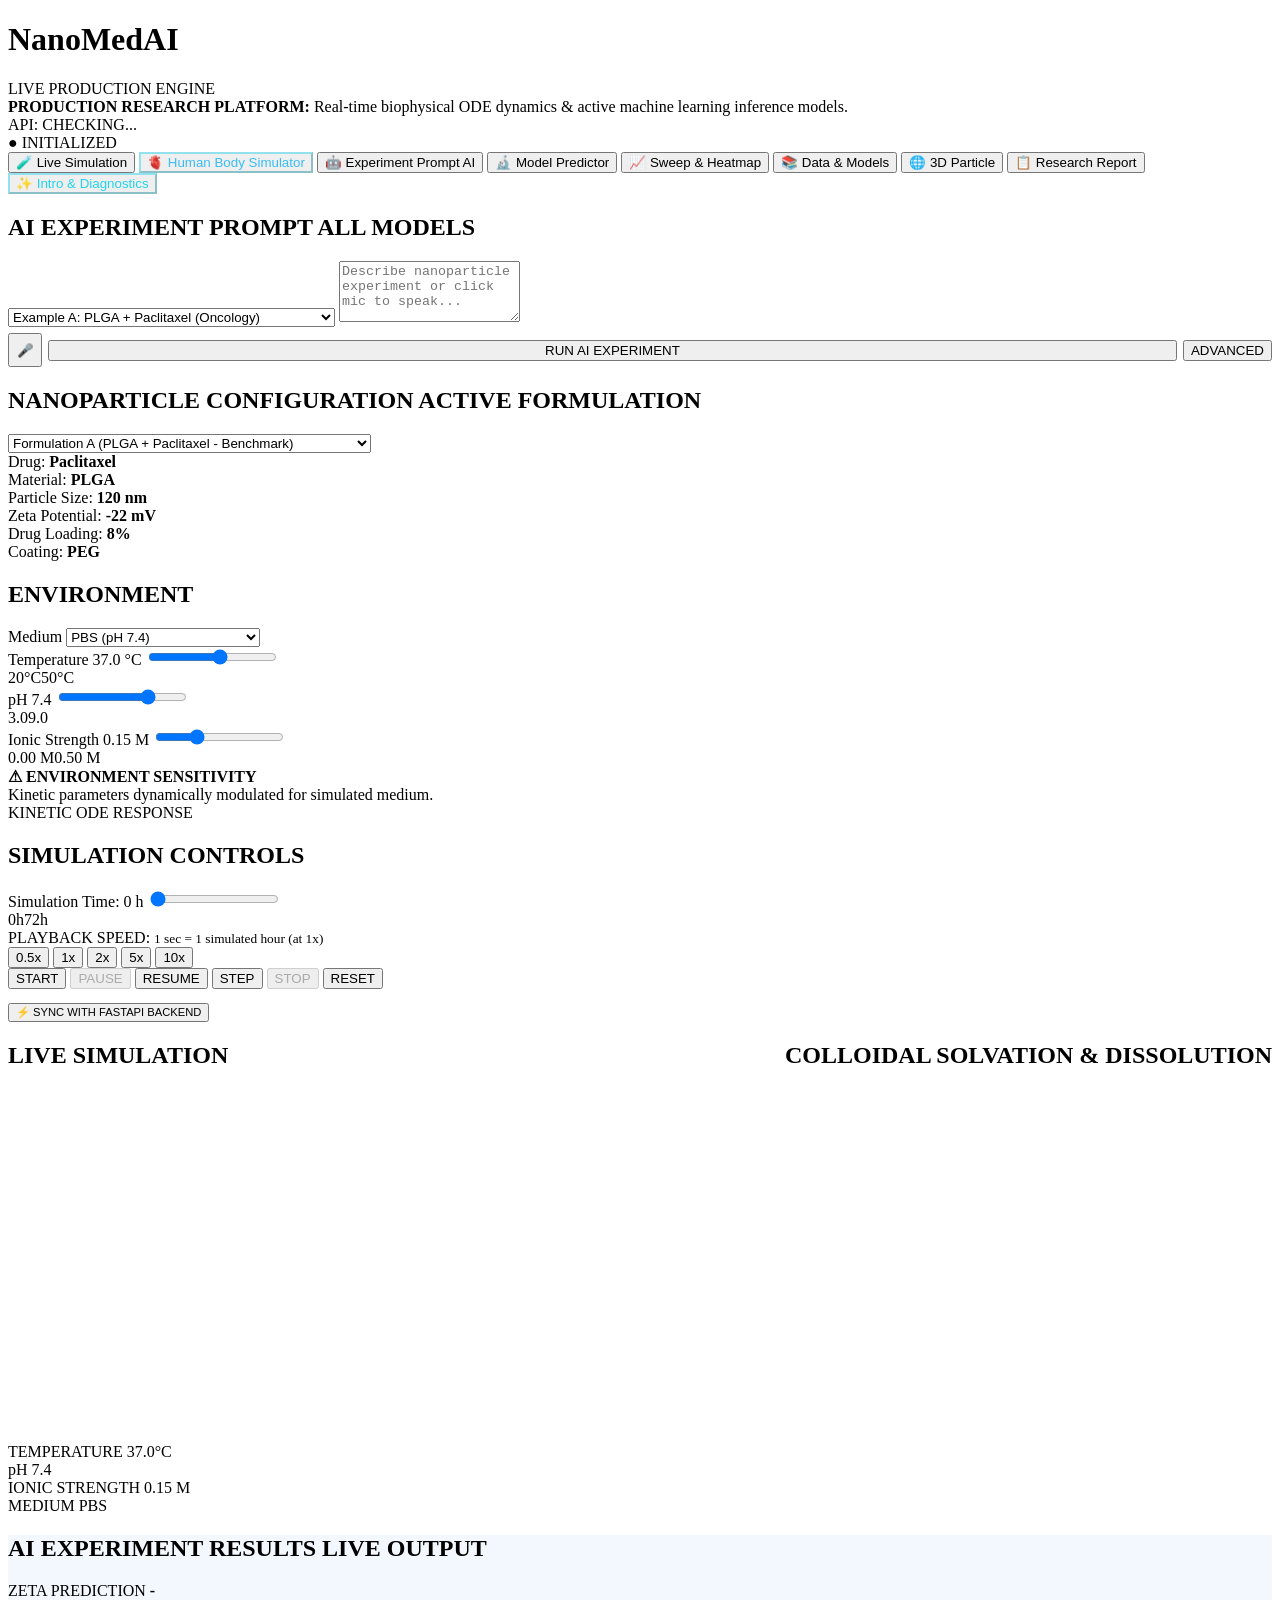
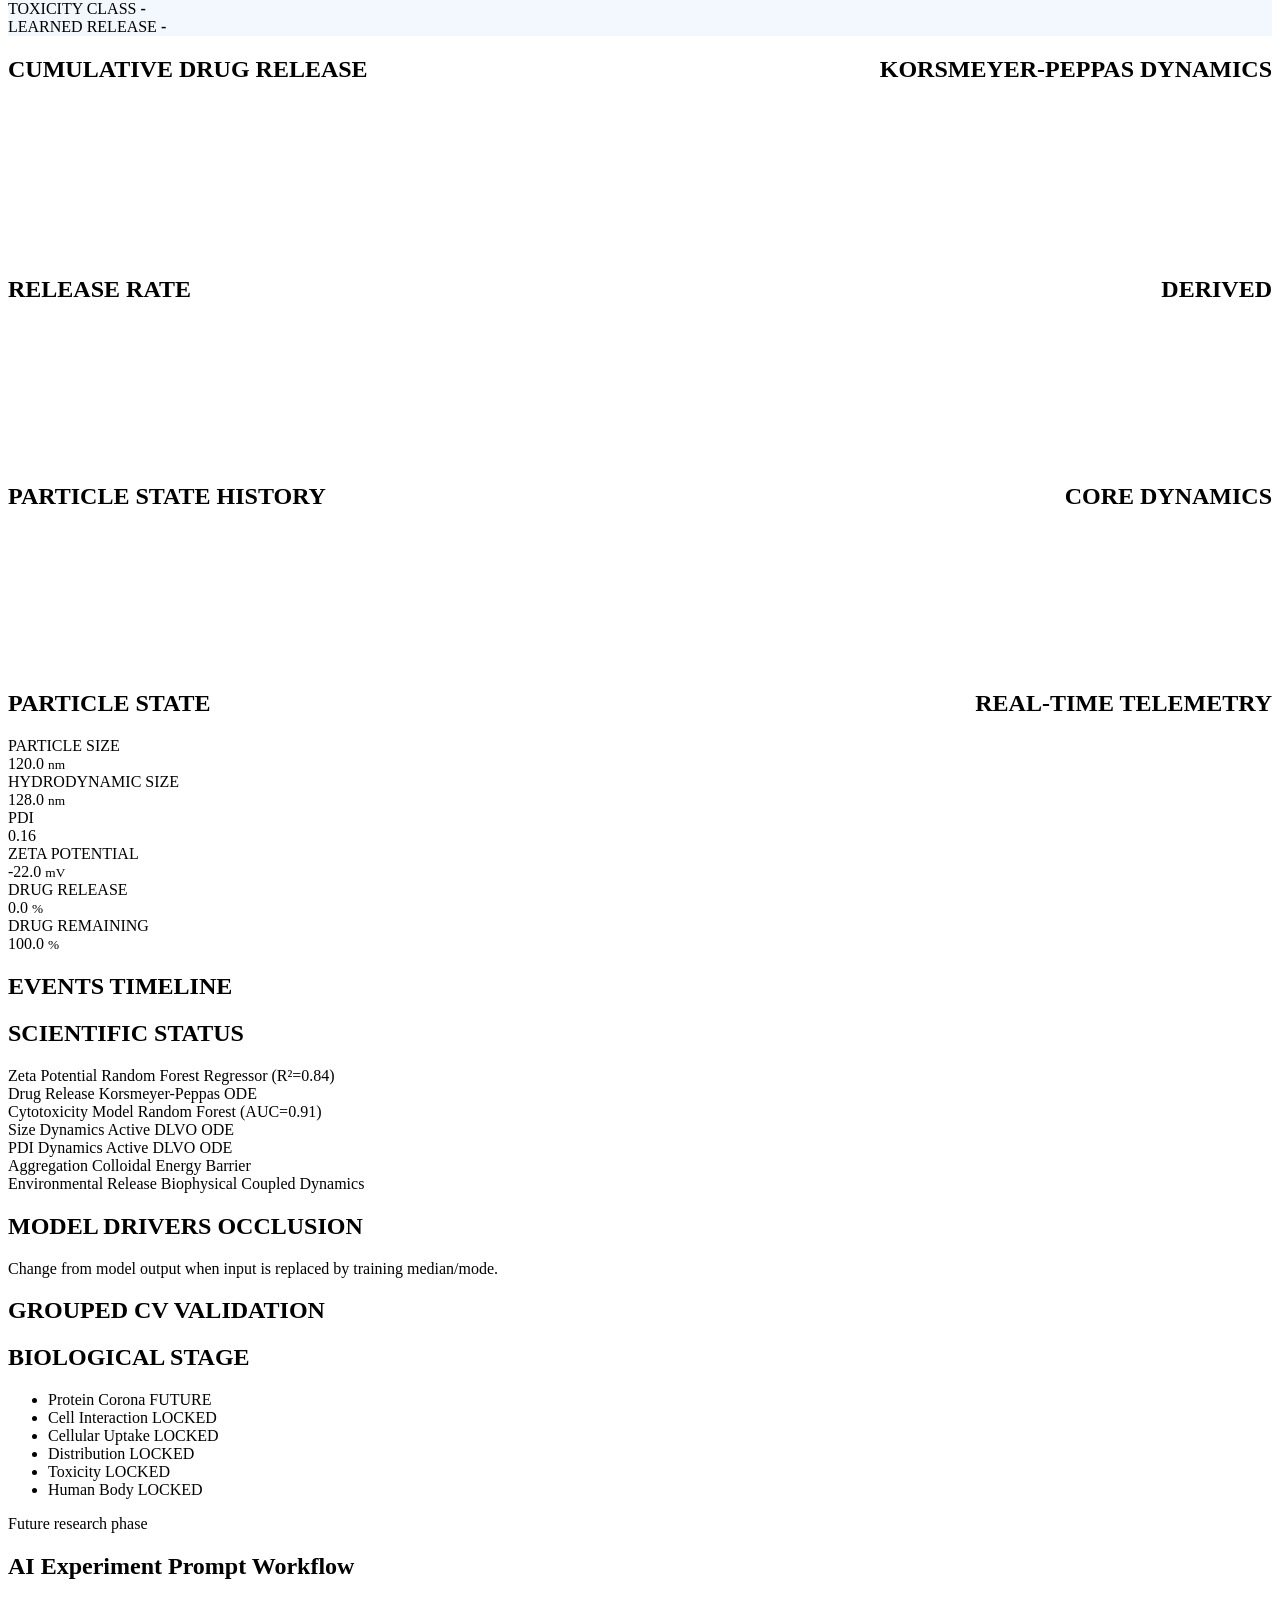
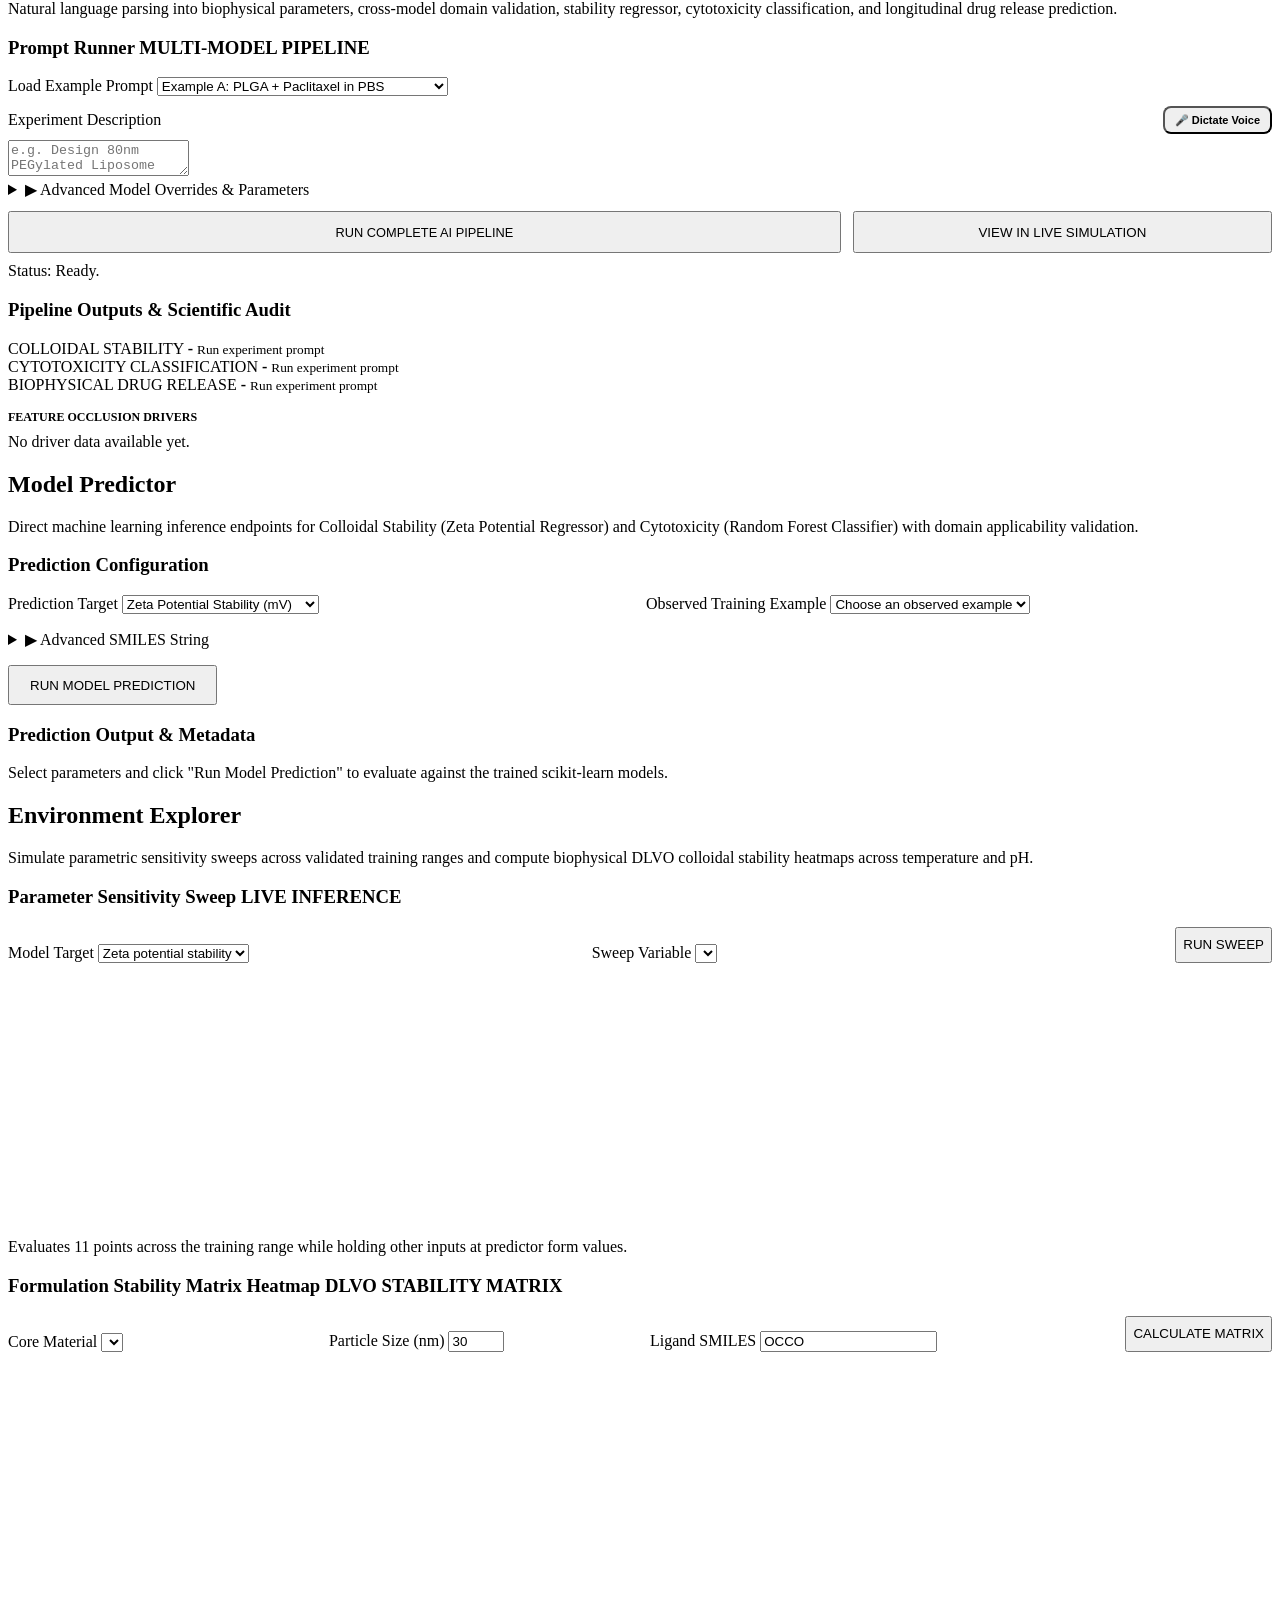
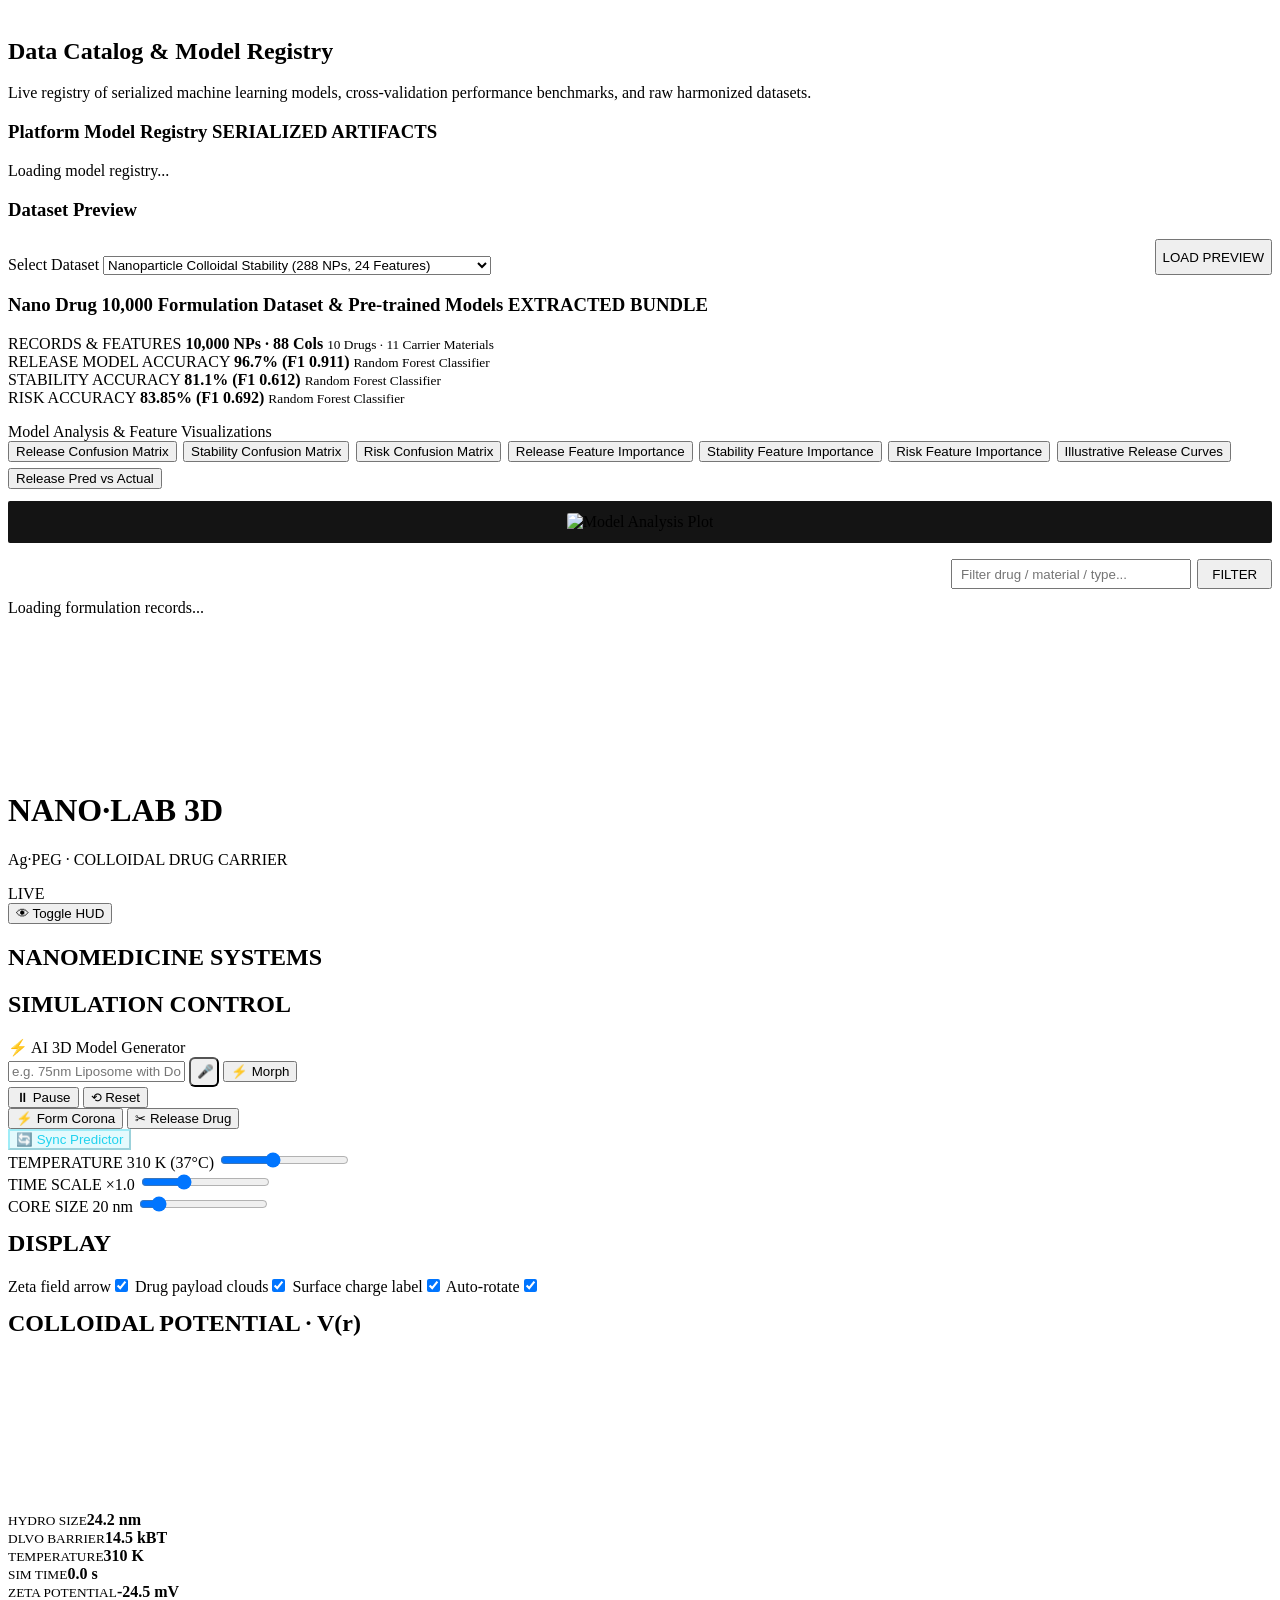
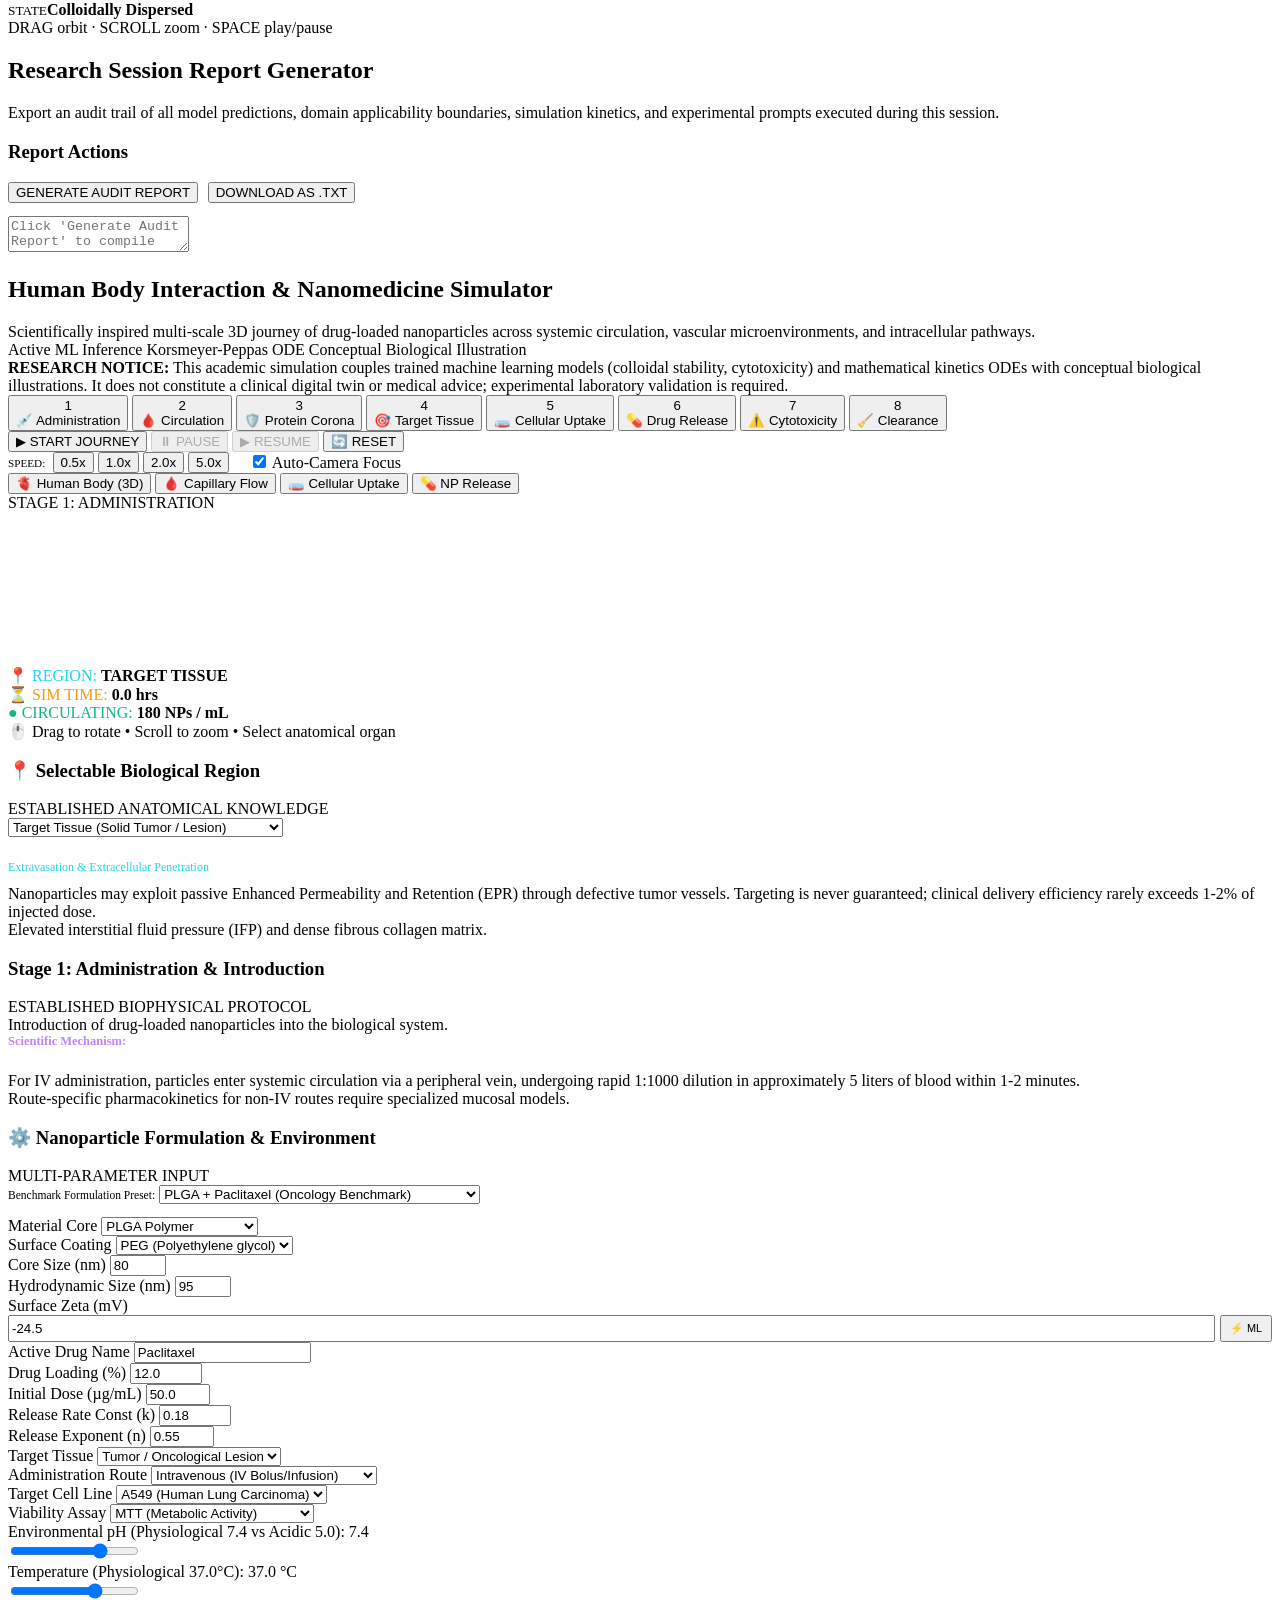
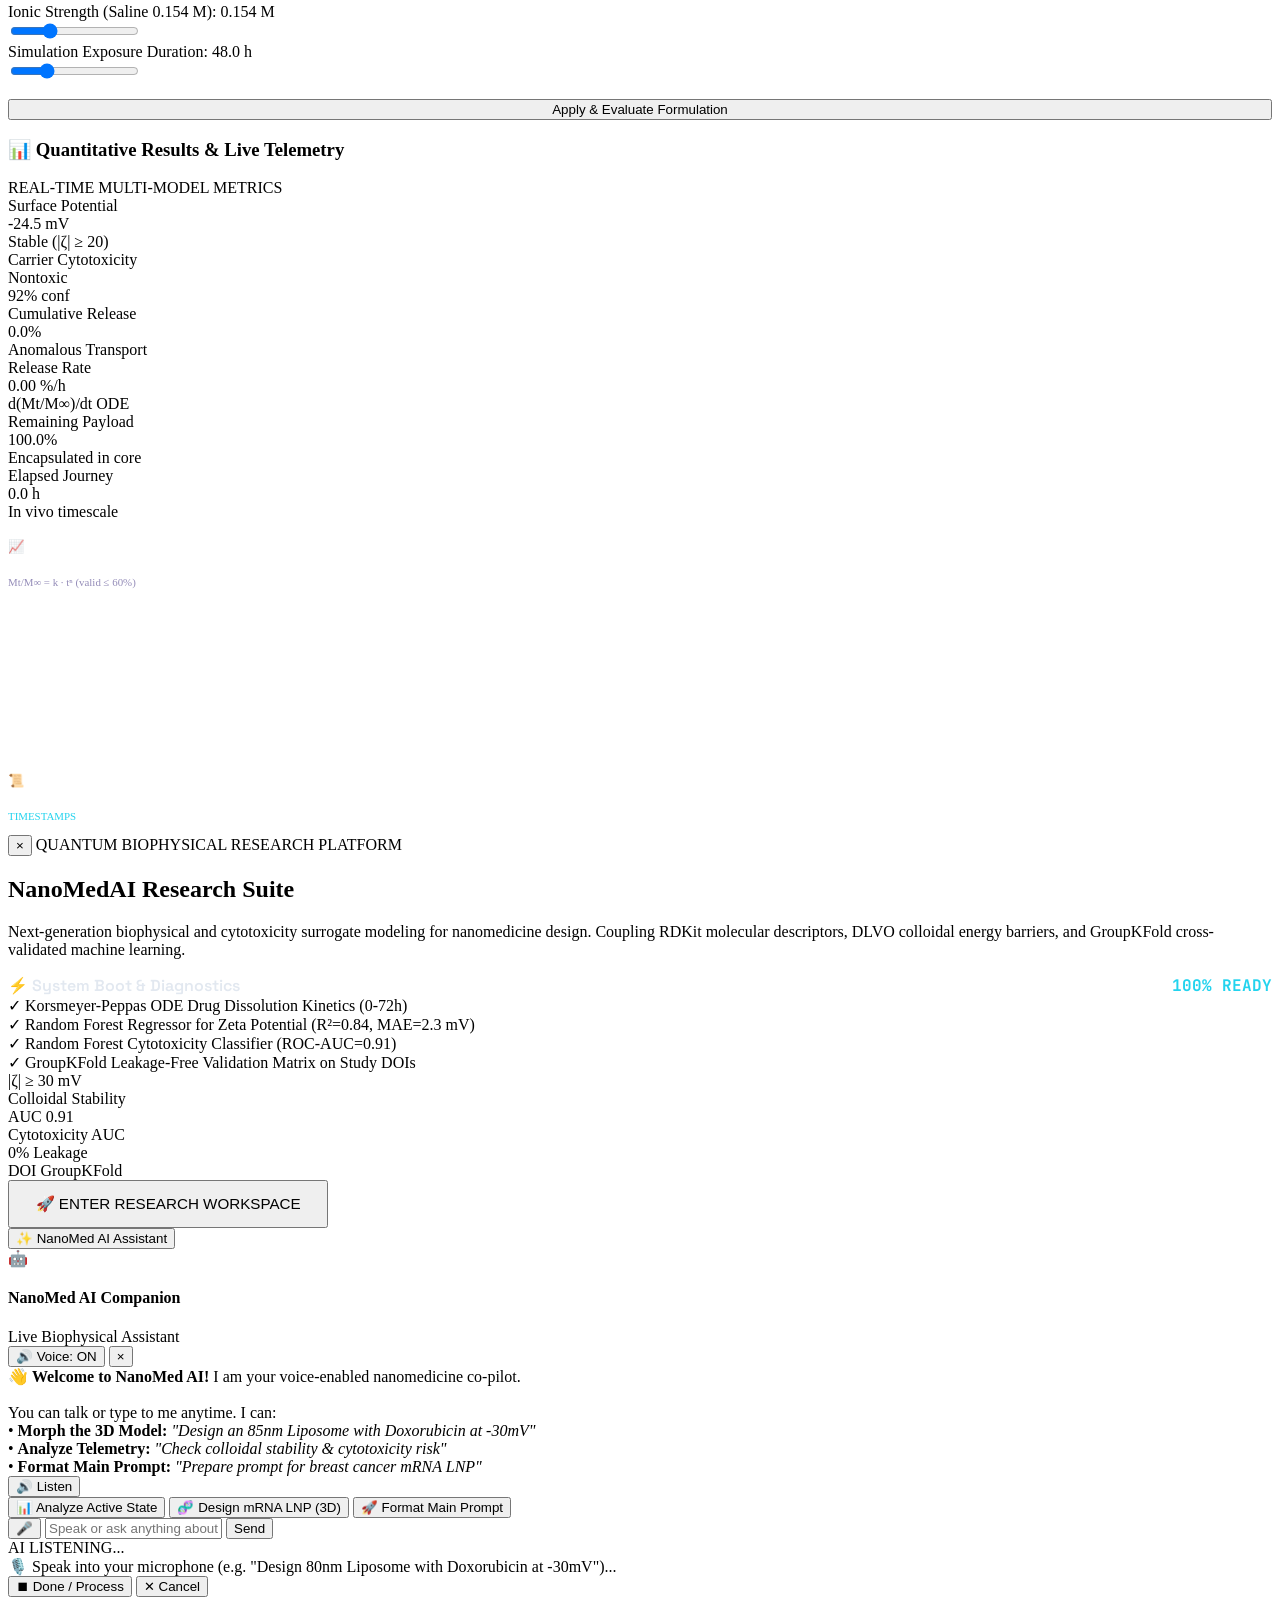
==== commit e953b80a: "feat: Add interactive Human Body Interaction and Nanomedicine Simulator" ====
--- a/src/web/static/index.html
+++ b/src/web/static/index.html
@@ -5,6 +5,7 @@
     <meta name="viewport" content="width=device-width, initial-scale=1.0">
     <title>NanoMedAI - Biophysical Simulation & ML Platform</title>
     <link rel="stylesheet" href="/static/styles.css">
+    <link rel="stylesheet" href="/static/human_body_sim.css">
     <link rel="preconnect" href="https://fonts.googleapis.com">
     <link href="https://fonts.googleapis.com/css2?family=Space+Grotesk:wght@400;500;600;700&family=Inter:wght@400;500;600;700&family=JetBrains+Mono:wght@400;500;600&display=swap" rel="stylesheet">
     <script src="https://cdn.jsdelivr.net/npm/chart.js@4.4.1/dist/chart.umd.min.js"></script>
@@ -34,6 +35,7 @@
     <!-- FEATURE NAVIGATION (Clean, dark IDE aesthetic matching the design) -->
     <nav class="feature-nav-bar" aria-label="NanoMedAI Platform Modules">
         <button class="nav-tab-btn active" data-tab="simulation">🧪 Live Simulation</button>
+        <button class="nav-tab-btn" data-tab="human-body" id="tab-btn-human-body" style="border-color: rgba(34, 211, 238, 0.45); color: #38bdf8;">🫀 Human Body Simulator</button>
         <button class="nav-tab-btn" data-tab="prompt">🤖 Experiment Prompt AI</button>
         <button class="nav-tab-btn" data-tab="predictor">🔬 Model Predictor</button>
         <button class="nav-tab-btn" data-tab="explorer">📈 Sweep &amp; Heatmap</button>
@@ -761,6 +763,422 @@
         </div>
     </div>
 
+    <!-- ============================================================== -->
+    <!-- VIEW 8: HUMAN BODY INTERACTION & NANOMEDICINE SIMULATOR       -->
+    <!-- ============================================================== -->
+    <div class="view-container-single" id="view-human-body">
+        <div class="hbs-layout">
+            <!-- Header Banner -->
+            <header class="hbs-header">
+                <div class="hbs-title-row">
+                    <div>
+                        <h2>Human Body Interaction &amp; Nanomedicine Simulator</h2>
+                        <div class="hbs-subtitle">
+                            Scientifically inspired multi-scale 3D journey of drug-loaded nanoparticles across systemic circulation, vascular microenvironments, and intracellular pathways.
+                        </div>
+                    </div>
+                    <div class="hbs-integrity-tags">
+                        <span class="hbs-tag hbs-tag-ml">Active ML Inference</span>
+                        <span class="hbs-tag hbs-tag-ode">Korsmeyer-Peppas ODE</span>
+                        <span class="hbs-tag hbs-tag-bio">Conceptual Biological Illustration</span>
+                    </div>
+                </div>
+                <div class="hbs-research-disclaimer">
+                    <strong>RESEARCH NOTICE:</strong> This academic simulation couples trained machine learning models (colloidal stability, cytotoxicity) and mathematical kinetics ODEs with conceptual biological illustrations. It does not constitute a clinical digital twin or medical advice; experimental laboratory validation is required.
+                </div>
+            </header>
+
+            <!-- Simulation Controls & 8-Stage Progress Stepper -->
+            <section class="hbs-control-strip">
+                <div class="hbs-stepper-container">
+                    <div class="hbs-stepper-progress-bg">
+                        <div class="hbs-stepper-progress-fill" id="hbs-stage-progress-bar"></div>
+                    </div>
+                    <button class="hbs-stage-step active" data-stage="0" title="Stage 1: Administration">
+                        <div class="hbs-step-circle">1</div>
+                        <div class="hbs-step-label">💉 Administration</div>
+                    </button>
+                    <button class="hbs-stage-step" data-stage="1" title="Stage 2: Circulation">
+                        <div class="hbs-step-circle">2</div>
+                        <div class="hbs-step-label">🩸 Circulation</div>
+                    </button>
+                    <button class="hbs-stage-step" data-stage="2" title="Stage 3: Protein Corona">
+                        <div class="hbs-step-circle">3</div>
+                        <div class="hbs-step-label">🛡️ Protein Corona</div>
+                    </button>
+                    <button class="hbs-stage-step" data-stage="3" title="Stage 4: Target Tissue">
+                        <div class="hbs-step-circle">4</div>
+                        <div class="hbs-step-label">🎯 Target Tissue</div>
+                    </button>
+                    <button class="hbs-stage-step" data-stage="4" title="Stage 5: Cellular Uptake">
+                        <div class="hbs-step-circle">5</div>
+                        <div class="hbs-step-label">🧫 Cellular Uptake</div>
+                    </button>
+                    <button class="hbs-stage-step" data-stage="5" title="Stage 6: Drug Release">
+                        <div class="hbs-step-circle">6</div>
+                        <div class="hbs-step-label">💊 Drug Release</div>
+                    </button>
+                    <button class="hbs-stage-step" data-stage="6" title="Stage 7: Cytotoxicity">
+                        <div class="hbs-step-circle">7</div>
+                        <div class="hbs-step-label">⚠️ Cytotoxicity</div>
+                    </button>
+                    <button class="hbs-stage-step" data-stage="7" title="Stage 8: Clearance">
+                        <div class="hbs-step-circle">8</div>
+                        <div class="hbs-step-label">🧹 Clearance</div>
+                    </button>
+                </div>
+
+                <div class="hbs-controls-bar">
+                    <div class="hbs-btn-group">
+                        <button id="hbs-btn-start" class="btn btn-primary">▶ START JOURNEY</button>
+                        <button id="hbs-btn-pause" class="btn btn-secondary" disabled>⏸ PAUSE</button>
+                        <button id="hbs-btn-resume" class="btn btn-secondary" disabled>▶ RESUME</button>
+                        <button id="hbs-btn-reset" class="btn btn-secondary">🔄 RESET</button>
+                    </div>
+
+                    <div style="display:flex; gap:1.2rem; align-items:center; flex-wrap:wrap;">
+                        <div class="hbs-speed-group">
+                            <span style="font-size:0.7rem; color:var(--text-muted); margin-right:0.2rem;">SPEED:</span>
+                            <button class="hbs-speed-btn" data-speed="0.5">0.5x</button>
+                            <button class="hbs-speed-btn active" data-speed="1.0">1.0x</button>
+                            <button class="hbs-speed-btn" data-speed="2.0">2.0x</button>
+                            <button class="hbs-speed-btn" data-speed="5.0">5.0x</button>
+                        </div>
+
+                        <label class="hbs-auto-advance-label">
+                            <input type="checkbox" id="hbs-auto-advance" checked>
+                            <span>Auto-Camera Focus</span>
+                        </label>
+                    </div>
+                </div>
+            </section>
+
+            <!-- Main Interactive 3D Arena & Side Intelligence -->
+            <div class="hbs-arena-grid">
+                <!-- 3D Visualization Arena -->
+                <div class="hbs-canvas-card">
+                    <div class="hbs-canvas-toolbar">
+                        <div class="hbs-view-switcher">
+                            <button class="hbs-view-btn active" data-view="body">🫀 Human Body (3D)</button>
+                            <button class="hbs-view-btn" data-view="vessel">🩸 Capillary Flow</button>
+                            <button class="hbs-view-btn" data-view="cellular">🧫 Cellular Uptake</button>
+                            <button class="hbs-view-btn" data-view="release">💊 NP Release</button>
+                        </div>
+                        <span class="hbs-canvas-stage-badge" id="hbs-hud-stage-badge">STAGE 1: ADMINISTRATION</span>
+                    </div>
+
+                    <div class="hbs-canvas-viewport" id="hbs-canvas-container">
+                        <canvas id="hbs-three-canvas"></canvas>
+                        <canvas id="hbs-fallback-canvas" style="display:none;"></canvas>
+
+                        <!-- HUD Floating Over 3D Scene -->
+                        <div class="hbs-hud-overlay">
+                            <div class="hbs-hud-top">
+                                <div class="hbs-hud-pill">
+                                    <span style="color:#22d3ee;">📍 REGION:</span>
+                                    <strong id="hbs-hud-region-badge">TARGET TISSUE</strong>
+                                </div>
+                                <div class="hbs-hud-pill">
+                                    <span style="color:#f59e0b;">⏳ SIM TIME:</span>
+                                    <strong id="hbs-hud-time-badge" style="font-family:var(--font-mono);">0.0 hrs</strong>
+                                </div>
+                            </div>
+                            <div class="hbs-hud-bottom">
+                                <div class="hbs-hud-pill">
+                                    <span style="color:#10b981;">● CIRCULATING:</span>
+                                    <strong id="hbs-hud-particles-badge" style="font-family:var(--font-mono);">180 NPs / mL</strong>
+                                </div>
+                                <div class="hbs-hud-instruction">
+                                    🖱️ Drag to rotate • Scroll to zoom • Select anatomical organ
+                                </div>
+                            </div>
+                        </div>
+                    </div>
+                </div>
+
+                <!-- Right Intelligence Side Panels -->
+                <div class="hbs-side-panels">
+                    <!-- Biological Region Deep-Dive Panel -->
+                    <div class="hbs-panel-card">
+                        <div class="hbs-panel-header">
+                            <h3>📍 Selectable Biological Region</h3>
+                            <span class="badge badge-blue" id="hbs-region-nature-badge">ESTABLISHED ANATOMICAL KNOWLEDGE</span>
+                        </div>
+                        <div class="hbs-region-selector-row">
+                            <select id="hbs-region-select" class="demo-select">
+                                <option value="bloodstream">Bloodstream &amp; Systemic Circulation</option>
+                                <option value="liver">Liver (Hepatic Reticuloendothelial System)</option>
+                                <option value="kidneys">Kidneys (Renal Glomerular Filtration)</option>
+                                <option value="lungs">Lungs (Pulmonary Capillary Bed)</option>
+                                <option value="skin">Skin (Dermal Microvasculature)</option>
+                                <option value="target_tissue" selected>Target Tissue (Solid Tumor / Lesion)</option>
+                                <option value="cellular_environment">Cellular Environment &amp; Endocytic Pathway</option>
+                            </select>
+                        </div>
+                        <div style="font-size:0.95rem; font-weight:700; color:#fff; margin-bottom:0.3rem;" id="hbs-region-title">
+                            Target Tissue (Solid Tumor / Lesion)
+                        </div>
+                        <div style="font-size:0.75rem; color:#22d3ee; margin-bottom:0.6rem;" id="hbs-region-category">
+                            Extravasation &amp; Extracellular Penetration
+                        </div>
+                        <div class="hbs-text-block" id="hbs-region-interactions">
+                            Nanoparticles may exploit passive Enhanced Permeability and Retention (EPR) through defective tumor vessels. Targeting is never guaranteed; clinical delivery efficiency rarely exceeds 1-2% of injected dose.
+                        </div>
+                        <div class="hbs-barrier-callout" id="hbs-region-barrier">
+                            Elevated interstitial fluid pressure (IFP) and dense fibrous collagen matrix.
+                        </div>
+                        <ul class="hbs-prop-list" id="hbs-region-properties-list">
+                            <!-- Populated dynamically via JS -->
+                        </ul>
+                    </div>
+
+                    <!-- Active Stage Scientific Intelligence Panel -->
+                    <div class="hbs-panel-card">
+                        <div class="hbs-panel-header">
+                            <h3 id="hbs-stage-title">Stage 1: Administration &amp; Introduction</h3>
+                            <span class="badge badge-live" id="hbs-stage-badge">ESTABLISHED BIOPHYSICAL PROTOCOL</span>
+                        </div>
+                        <div class="hbs-text-block" id="hbs-stage-desc">
+                            Introduction of drug-loaded nanoparticles into the biological system.
+                        </div>
+                        <div style="font-size:0.78rem; font-weight:600; color:#c084fc; margin-bottom:0.3rem;">Scientific Mechanism:</div>
+                        <div class="hbs-text-block" id="hbs-stage-mechanisms" style="white-space:pre-line;">
+                            For IV administration, particles enter systemic circulation via a peripheral vein, undergoing rapid 1:1000 dilution in approximately 5 liters of blood within 1-2 minutes.
+                        </div>
+                        <div class="hbs-limitations-callout" id="hbs-stage-limitations">
+                            Route-specific pharmacokinetics for non-IV routes require specialized mucosal models.
+                        </div>
+                    </div>
+                </div>
+            </div>
+
+            <!-- Bottom Grid: Configuration Form, Telemetry KPIs, Chart & Event History -->
+            <div class="hbs-bottom-grid">
+                <!-- Nanoparticle & Environment Configuration -->
+                <div class="hbs-panel-card">
+                    <div class="hbs-panel-header">
+                        <h3>⚙️ Nanoparticle Formulation &amp; Environment</h3>
+                        <span class="badge badge-purple">MULTI-PARAMETER INPUT</span>
+                    </div>
+
+                    <div style="margin-bottom:0.8rem;">
+                        <label class="form-label" style="font-size:0.72rem; color:var(--text-secondary);">Benchmark Formulation Preset:</label>
+                        <select id="hbs-preset-select" class="demo-select">
+                            <option value="plga-paclitaxel" selected>PLGA + Paclitaxel (Oncology Benchmark)</option>
+                            <option value="doxorubicin-liposome">PEGylated Liposome + Doxorubicin (Doxil Analog)</option>
+                            <option value="mrna-lnp">mRNA Lipid Nanoparticle (LNP Formulation)</option>
+                            <option value="paracetamol-sln">Solid Lipid NP + Paracetamol (Analgesic)</option>
+                            <option value="vancomycin-plga">PLGA-PEG + Vancomycin (Anti-MRSA Antibiotic)</option>
+                            <option value="cuo-toxicity-model">Inorganic CuO Nanoparticle (Cytotoxicity Assay)</option>
+                        </select>
+                    </div>
+
+                    <div class="hbs-form-grid">
+                        <div class="form-group">
+                            <label class="form-label">Material Core</label>
+                            <select id="hbs-cfg-material" class="demo-select">
+                                <option value="PLGA" selected>PLGA Polymer</option>
+                                <option value="Liposome">Liposome Lipid Bilayer</option>
+                                <option value="Silver">Silver (Ag)</option>
+                                <option value="Gold">Gold (Au)</option>
+                                <option value="Silica">Silica (SiO2)</option>
+                                <option value="CuO">Copper Oxide (CuO)</option>
+                                <option value="ZnO">Zinc Oxide (ZnO)</option>
+                            </select>
+                        </div>
+                        <div class="form-group">
+                            <label class="form-label">Surface Coating</label>
+                            <select id="hbs-cfg-coating" class="demo-select">
+                                <option value="PEG" selected>PEG (Polyethylene glycol)</option>
+                                <option value="PVA">PVA (Polyvinyl alcohol)</option>
+                                <option value="Citrate">Citric Acid (Citrate)</option>
+                                <option value="Chitosan">Chitosan Polysaccharide</option>
+                                <option value="Dextran">Dextran Polymer</option>
+                                <option value="Uncoated">Uncoated / Pristine</option>
+                            </select>
+                        </div>
+                        <div class="form-group">
+                            <label class="form-label">Core Size (nm)</label>
+                            <input type="number" id="hbs-cfg-core-size" class="text-input" value="80" min="5" max="500">
+                        </div>
+                        <div class="form-group">
+                            <label class="form-label">Hydrodynamic Size (nm)</label>
+                            <input type="number" id="hbs-cfg-hydro-size" class="text-input" value="95" min="5" max="600">
+                        </div>
+                        <div class="form-group">
+                            <label class="form-label">Surface Zeta (mV)</label>
+                            <div style="display:flex; gap:0.3rem;">
+                                <input type="number" id="hbs-cfg-zeta" class="text-input" value="-24.5" step="0.5" style="flex:1;">
+                                <button id="hbs-btn-predict-zeta" class="btn btn-secondary" style="font-size:0.68rem; padding:0.3rem 0.5rem;" title="Predict Zeta potential via ML Ridge Regressor">⚡ ML</button>
+                            </div>
+                        </div>
+                        <div class="form-group">
+                            <label class="form-label">Active Drug Name</label>
+                            <input type="text" id="hbs-cfg-drug" class="text-input" value="Paclitaxel">
+                        </div>
+                        <div class="form-group">
+                            <label class="form-label">Drug Loading (%)</label>
+                            <input type="number" id="hbs-cfg-loading" class="text-input" value="12.0" min="0" max="100" step="0.5">
+                        </div>
+                        <div class="form-group">
+                            <label class="form-label">Initial Dose (µg/mL)</label>
+                            <input type="number" id="hbs-cfg-dose" class="text-input" value="50.0" min="1" max="1000">
+                        </div>
+                        <div class="form-group">
+                            <label class="form-label">Release Rate Const (k)</label>
+                            <input type="number" id="hbs-cfg-k" class="text-input" value="0.18" min="0.001" max="2.0" step="0.01">
+                        </div>
+                        <div class="form-group">
+                            <label class="form-label">Release Exponent (n)</label>
+                            <input type="number" id="hbs-cfg-n" class="text-input" value="0.55" min="0.1" max="1.5" step="0.01">
+                        </div>
+                        <div class="form-group">
+                            <label class="form-label">Target Tissue</label>
+                            <select id="hbs-cfg-target" class="demo-select">
+                                <option value="target_tissue" selected>Tumor / Oncological Lesion</option>
+                                <option value="lungs">Pulmonary / Lung Bed</option>
+                                <option value="liver">Hepatic Parenchyma</option>
+                                <option value="kidneys">Renal Cortex</option>
+                                <option value="skin">Dermal Capillaries</option>
+                            </select>
+                        </div>
+                        <div class="form-group">
+                            <label class="form-label">Administration Route</label>
+                            <select id="hbs-cfg-route" class="demo-select">
+                                <option value="Intravenous" selected>Intravenous (IV Bolus/Infusion)</option>
+                                <option value="Oral">Oral (Gastrointestinal Absorption)</option>
+                                <option value="Inhalation">Inhalation (Pulmonary Aerosol)</option>
+                                <option value="Subcutaneous">Subcutaneous (Lymphatic Uptake)</option>
+                            </select>
+                        </div>
+                        <div class="form-group">
+                            <label class="form-label">Target Cell Line</label>
+                            <select id="hbs-cfg-cell" class="demo-select">
+                                <option value="A549" selected>A549 (Human Lung Carcinoma)</option>
+                                <option value="HaCaT">HaCaT (Human Keratinocyte)</option>
+                                <option value="HepG2">HepG2 (Human Hepatoma)</option>
+                                <option value="HeLa">HeLa (Epithelial Carcinoma)</option>
+                            </select>
+                        </div>
+                        <div class="form-group">
+                            <label class="form-label">Viability Assay</label>
+                            <select id="hbs-cfg-assay" class="demo-select">
+                                <option value="MTT" selected>MTT (Metabolic Activity)</option>
+                                <option value="LDH">LDH (Membrane Disruption)</option>
+                                <option value="WST-1">WST-1 (Tetrazolium Cleavage)</option>
+                            </select>
+                        </div>
+
+                        <!-- Range Sliders for Environmental Controls -->
+                        <div class="hbs-slider-row">
+                            <div class="hbs-slider-header">
+                                <span>Environmental pH (Physiological 7.4 vs Acidic 5.0):</span>
+                                <span id="hbs-val-ph">7.4</span>
+                            </div>
+                            <input type="range" id="hbs-cfg-ph" min="4.5" max="8.5" step="0.1" value="7.4">
+                        </div>
+
+                        <div class="hbs-slider-row">
+                            <div class="hbs-slider-header">
+                                <span>Temperature (Physiological 37.0°C):</span>
+                                <span id="hbs-val-temp">37.0 °C</span>
+                            </div>
+                            <input type="range" id="hbs-cfg-temp" min="20.0" max="45.0" step="0.5" value="37.0">
+                        </div>
+
+                        <div class="hbs-slider-row">
+                            <div class="hbs-slider-header">
+                                <span>Ionic Strength (Saline 0.154 M):</span>
+                                <span id="hbs-val-ionic">0.154 M</span>
+                            </div>
+                            <input type="range" id="hbs-cfg-ionic" min="0.01" max="0.5" step="0.01" value="0.154">
+                        </div>
+
+                        <div class="hbs-slider-row">
+                            <div class="hbs-slider-header">
+                                <span>Simulation Exposure Duration:</span>
+                                <span id="hbs-val-duration">48.0 h</span>
+                            </div>
+                            <input type="range" id="hbs-cfg-duration" min="6.0" max="168.0" step="6.0" value="48.0">
+                        </div>
+                    </div>
+
+                    <div style="margin-top:1rem;">
+                        <button id="hbs-btn-apply-config" class="btn btn-primary" style="width:100%;">
+                            Apply &amp; Evaluate Formulation
+                        </button>
+                    </div>
+
+                    <!-- Domain Warnings Card -->
+                    <div id="hbs-domain-warnings-card" class="hbs-domain-warnings-card" style="display:none; margin-top:1rem;">
+                        <strong style="font-size:0.75rem; color:#f59e0b;">⚠️ Model Boundary &amp; Domain Warnings:</strong>
+                        <ul id="hbs-domain-warnings-list" class="hbs-domain-warnings-list"></ul>
+                    </div>
+                </div>
+
+                <!-- Quantitative Results KPIs, Chart & Event History -->
+                <div class="hbs-panel-card">
+                    <div class="hbs-panel-header">
+                        <h3>📊 Quantitative Results &amp; Live Telemetry</h3>
+                        <span class="badge badge-live">REAL-TIME MULTI-MODEL METRICS</span>
+                    </div>
+
+                    <!-- KPI Cards Strip -->
+                    <div class="hbs-kpi-row">
+                        <div class="hbs-kpi-card">
+                            <span class="hbs-kpi-label">Surface Potential</span>
+                            <div class="hbs-kpi-val" id="hbs-kpi-zeta">-24.5 mV</div>
+                            <span class="hbs-kpi-sub" id="hbs-kpi-stability-class">Stable (|ζ| ≥ 20)</span>
+                        </div>
+                        <div class="hbs-kpi-card">
+                            <span class="hbs-kpi-label">Carrier Cytotoxicity</span>
+                            <div class="hbs-kpi-val text-accent" id="hbs-kpi-cytotox">Nontoxic</div>
+                            <span class="hbs-kpi-sub" id="hbs-kpi-cytotox-conf">92% conf</span>
+                        </div>
+                        <div class="hbs-kpi-card">
+                            <span class="hbs-kpi-label">Cumulative Release</span>
+                            <div class="hbs-kpi-val text-cyan" id="hbs-kpi-release-pct">0.0%</div>
+                            <span class="hbs-kpi-sub" id="hbs-kpi-release-mech">Anomalous Transport</span>
+                        </div>
+                        <div class="hbs-kpi-card">
+                            <span class="hbs-kpi-label">Release Rate</span>
+                            <div class="hbs-kpi-val" id="hbs-kpi-release-rate">0.00 %/h</div>
+                            <span class="hbs-kpi-sub">d(Mt/M∞)/dt ODE</span>
+                        </div>
+                        <div class="hbs-kpi-card">
+                            <span class="hbs-kpi-label">Remaining Payload</span>
+                            <div class="hbs-kpi-val" id="hbs-kpi-remaining-pct">100.0%</div>
+                            <span class="hbs-kpi-sub">Encapsulated in core</span>
+                        </div>
+                        <div class="hbs-kpi-card">
+                            <span class="hbs-kpi-label">Elapsed Journey</span>
+                            <div class="hbs-kpi-val" id="hbs-kpi-sim-time">0.0 h</div>
+                            <span class="hbs-kpi-sub">In vivo timescale</span>
+                        </div>
+                    </div>
+
+                    <!-- Drug Release Curve (Chart.js) -->
+                    <div class="hbs-panel-header" style="margin-bottom:0.4rem; padding-bottom:0.3rem;">
+                        <h4 style="font-size:0.82rem; color:#fff;">📈 Korsmeyer-Peppas ODE Drug Release Profile</h4>
+                        <span style="font-size:0.68rem; color:#948cb8; font-family:var(--font-mono);">Mt/M∞ = k · tⁿ (valid ≤ 60%)</span>
+                    </div>
+                    <div class="hbs-chart-container">
+                        <canvas id="hbs-release-chart"></canvas>
+                    </div>
+
+                    <!-- Event History Log -->
+                    <div class="hbs-panel-header" style="margin-bottom:0.4rem; padding-bottom:0.3rem;">
+                        <h4 style="font-size:0.82rem; color:#fff;">📜 Biophysical Event History &amp; Audit Trail</h4>
+                        <span style="font-size:0.68rem; color:#22d3ee;">TIMESTAMPS</span>
+                    </div>
+                    <div class="hbs-event-log" id="hbs-event-log">
+                        <!-- Populated dynamically via JS -->
+                    </div>
+                </div>
+            </div>
+        </div>
+    </div>
+
     <!-- INTRO LOADING & DIAGNOSTICS MODAL -->
     <div id="intro-modal" class="intro-modal-overlay">
         <div class="intro-modal-card">
@@ -813,6 +1231,7 @@
 
     <!-- SCRIPTS -->
     <script src="/static/app.js"></script>
+    <script src="/static/human_body_sim.js"></script>
 
 <!-- ============================================================== -->
 <!-- SITEWIDE AI NANOMEDICINE ASSISTANT (Voice & Read-Out Engine)   -->
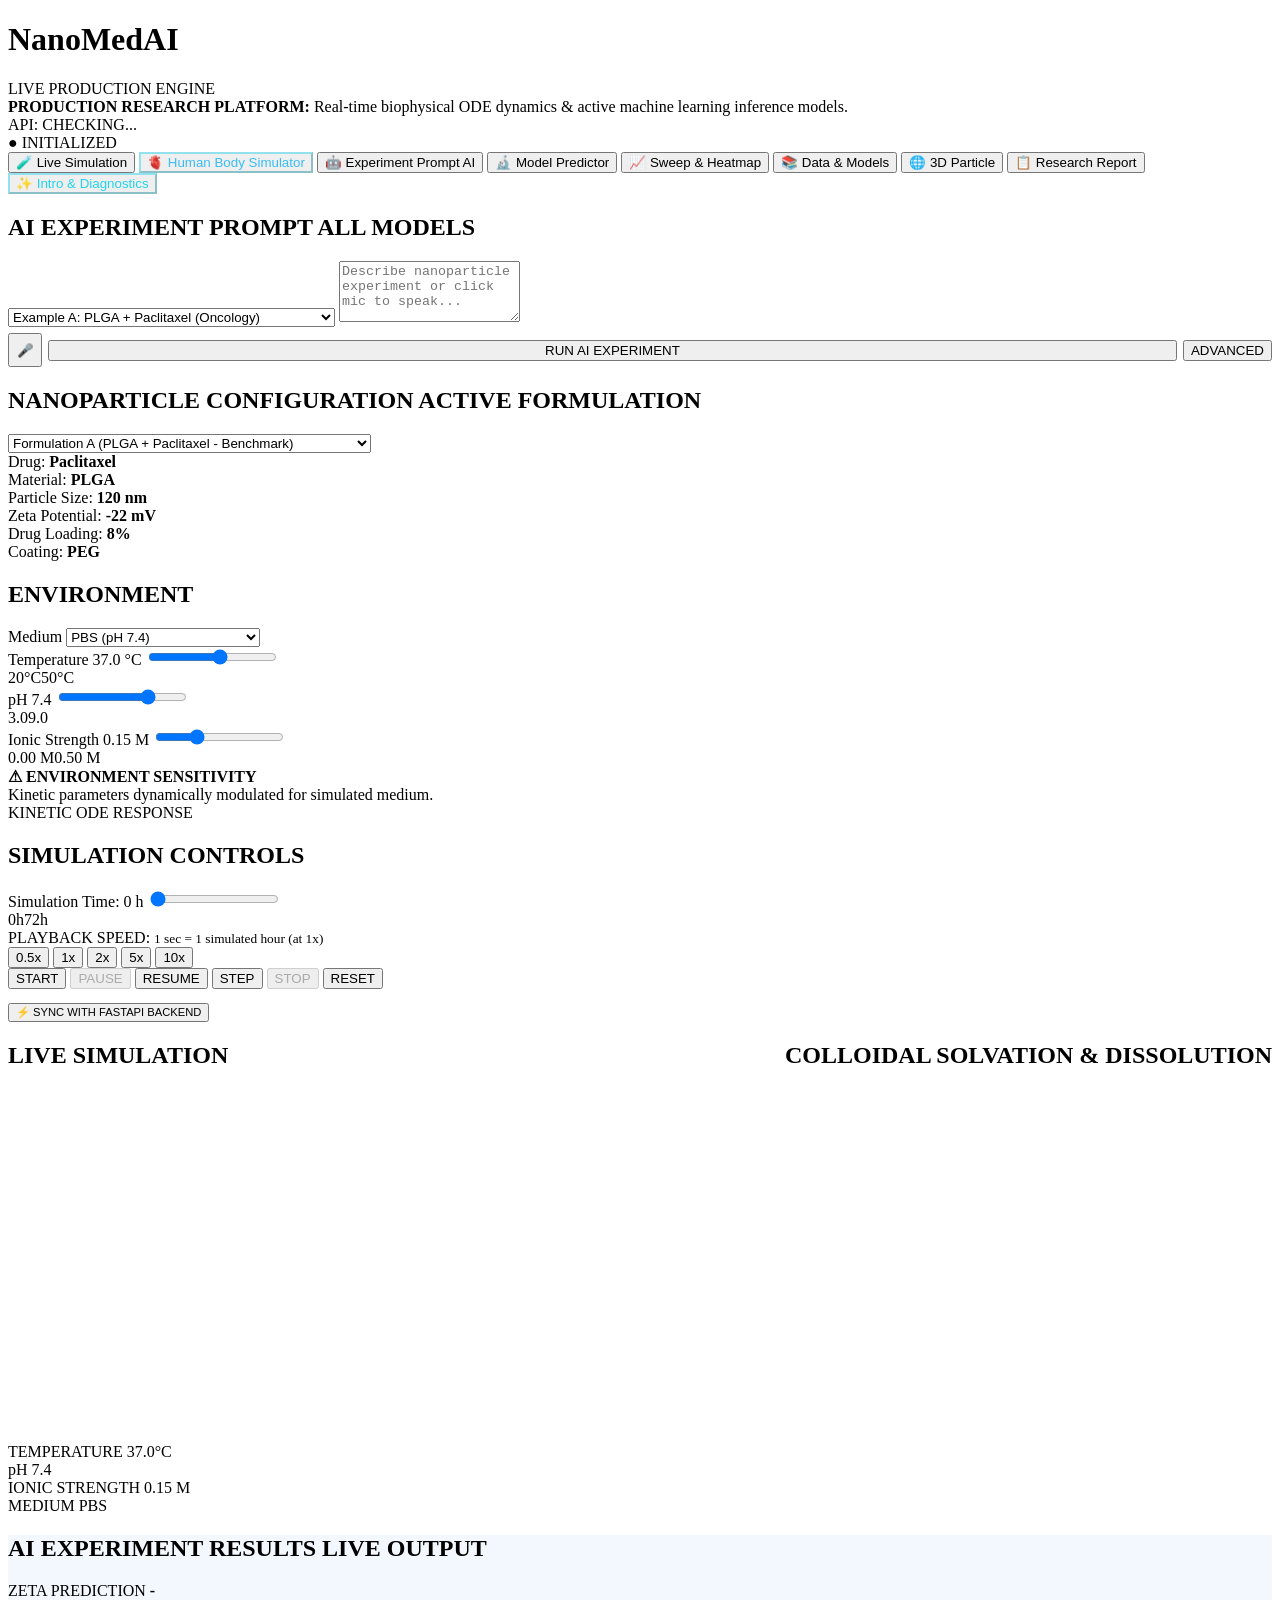
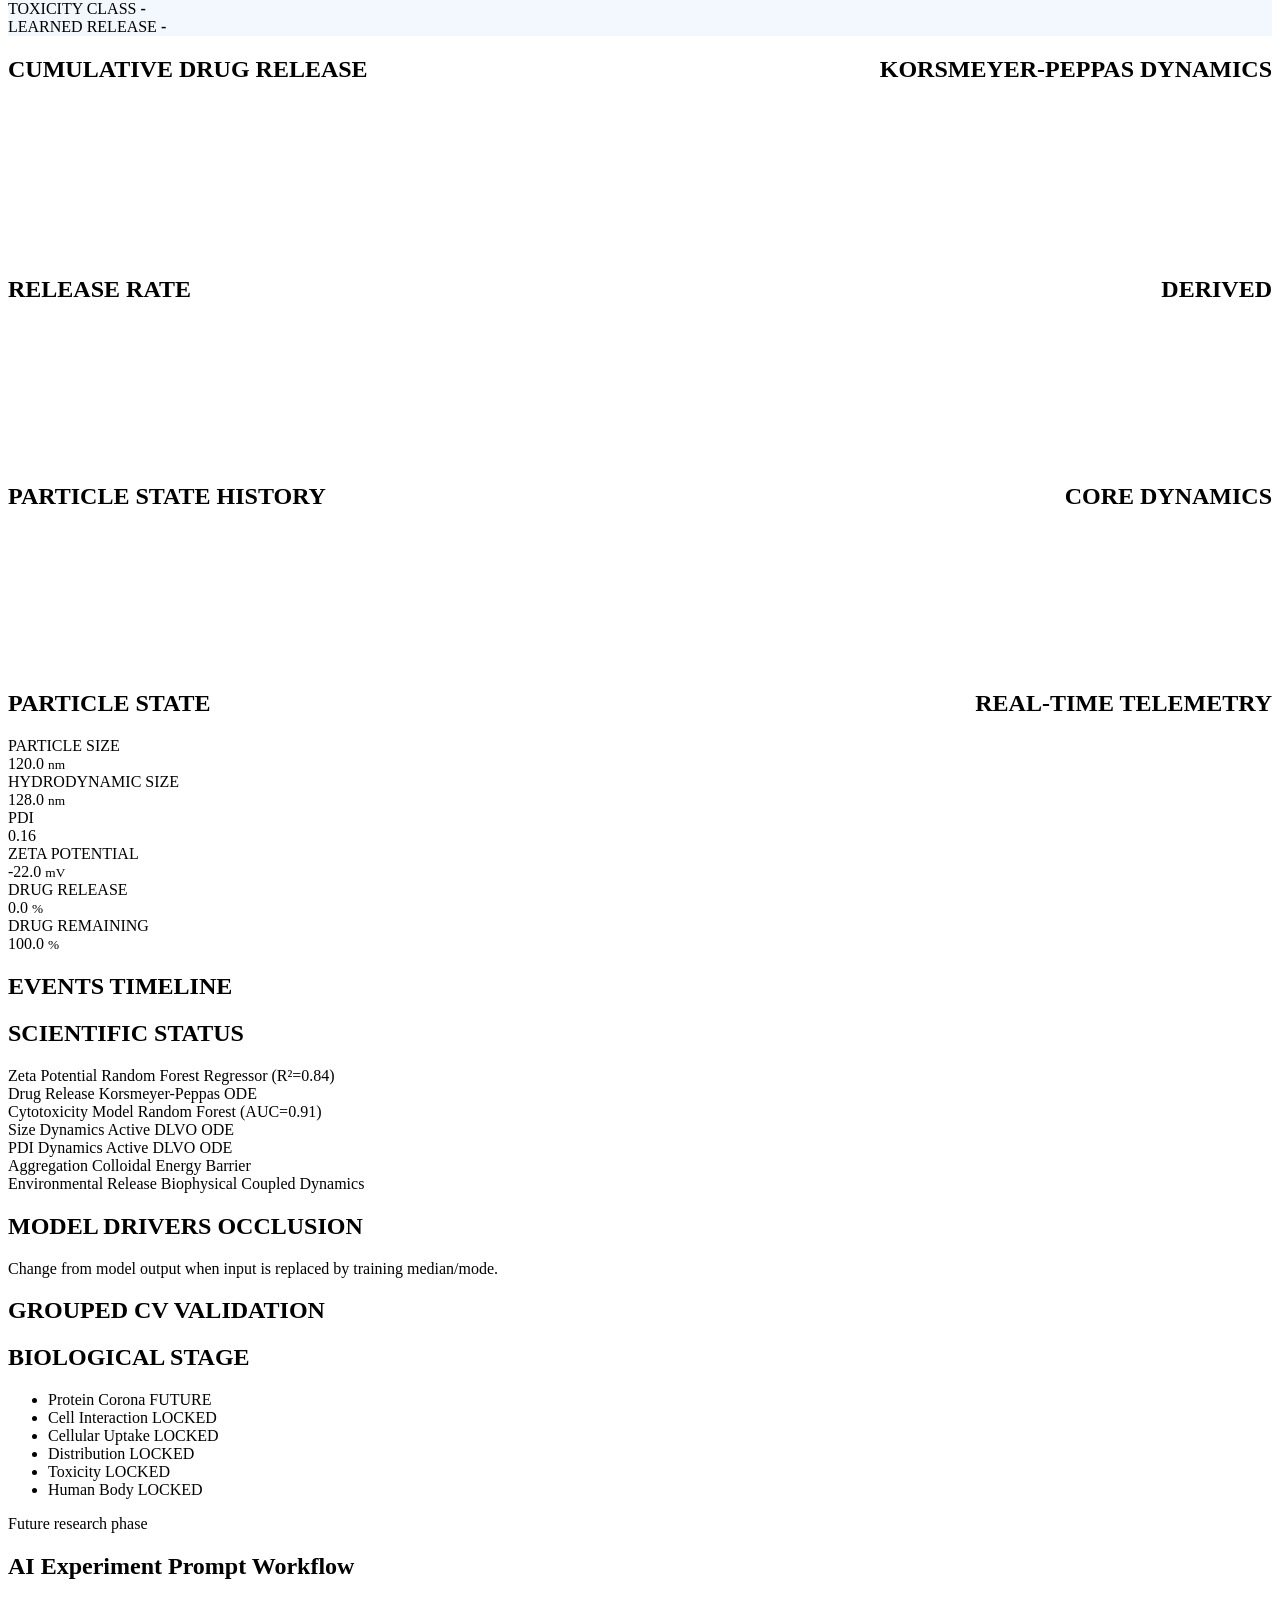
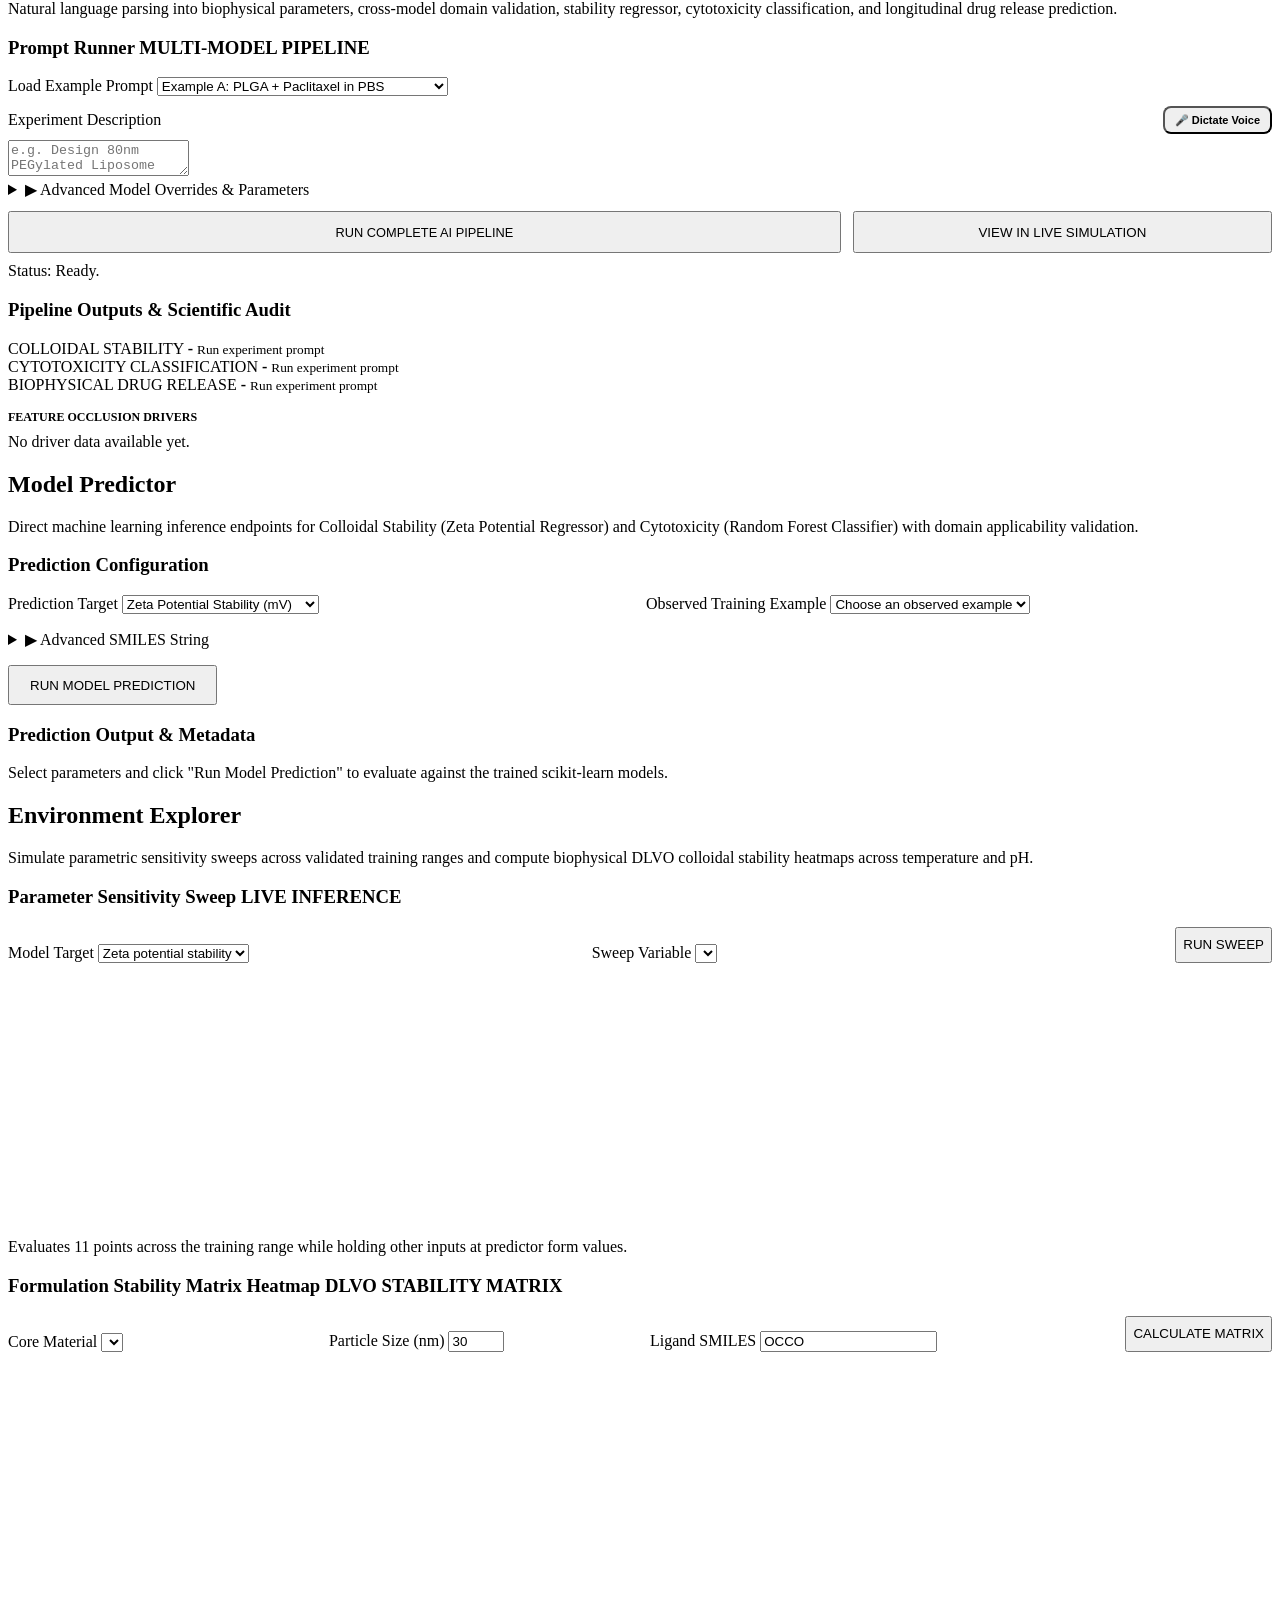
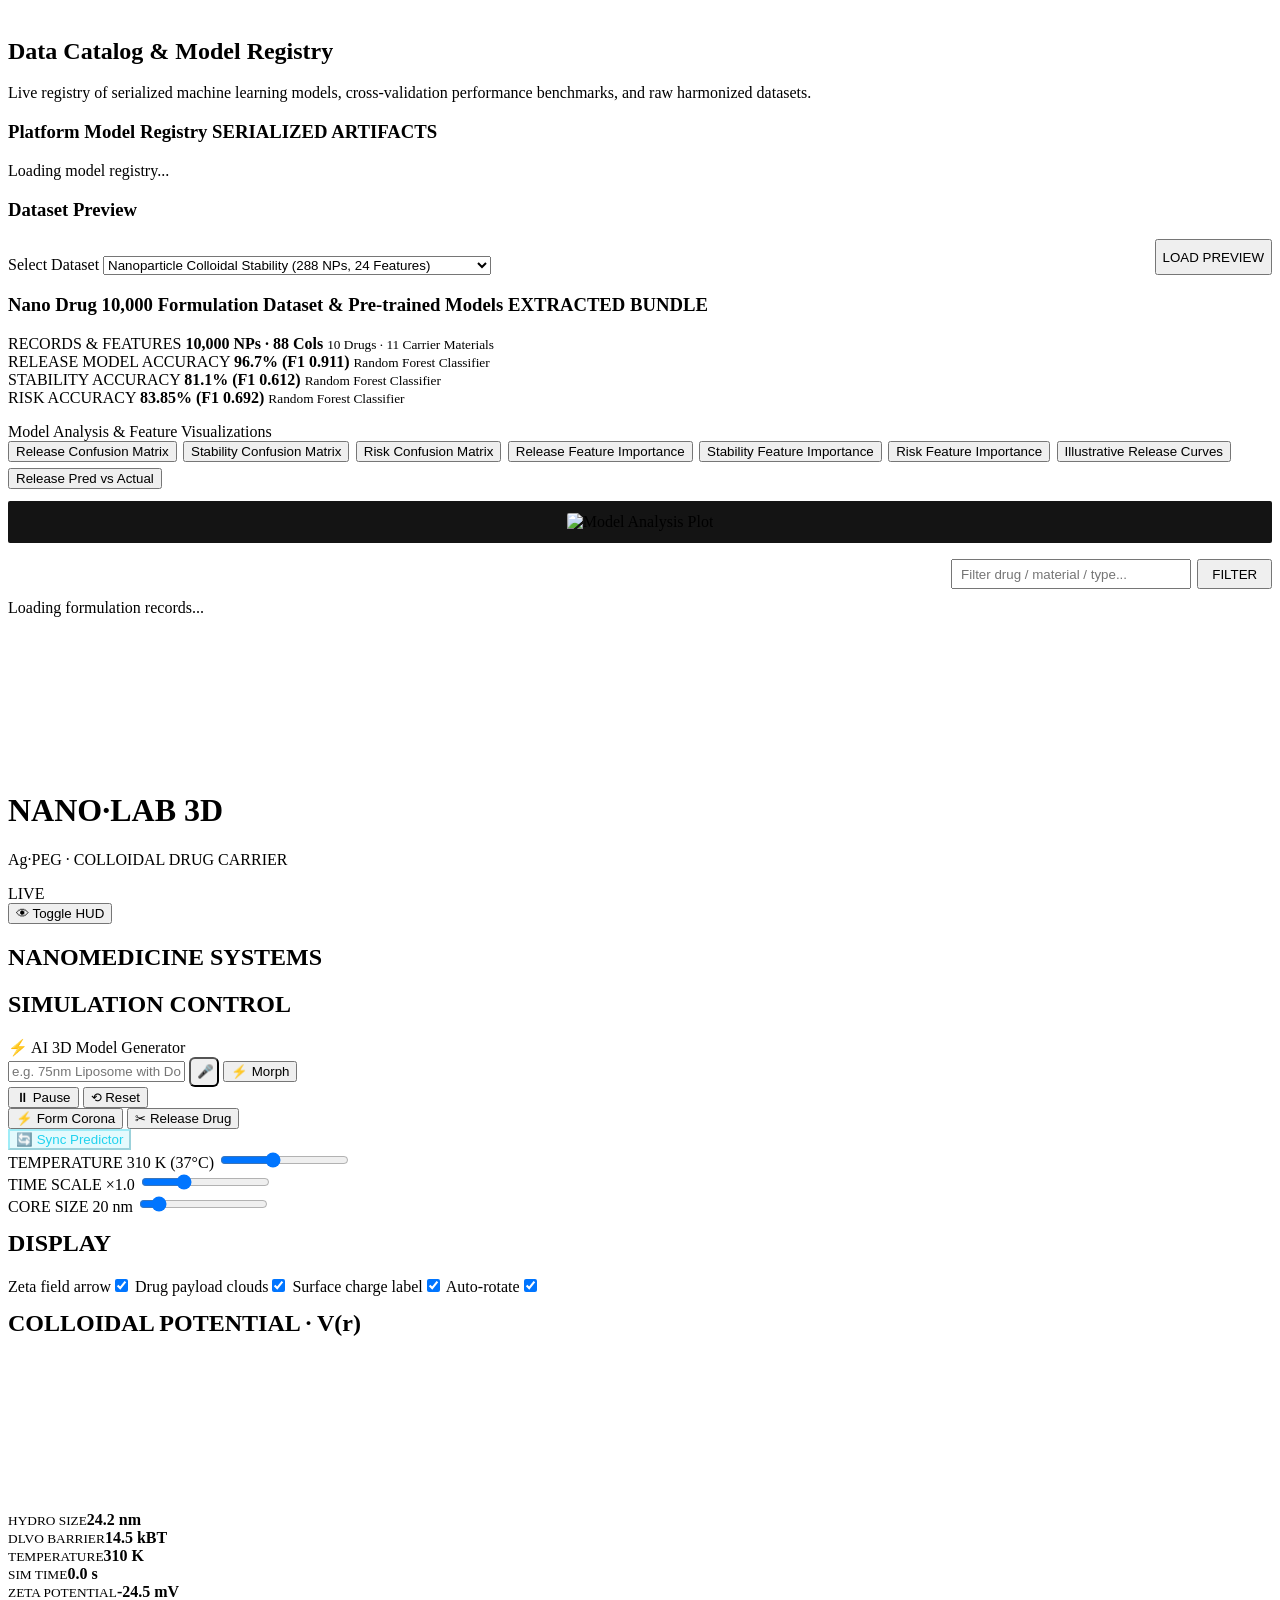
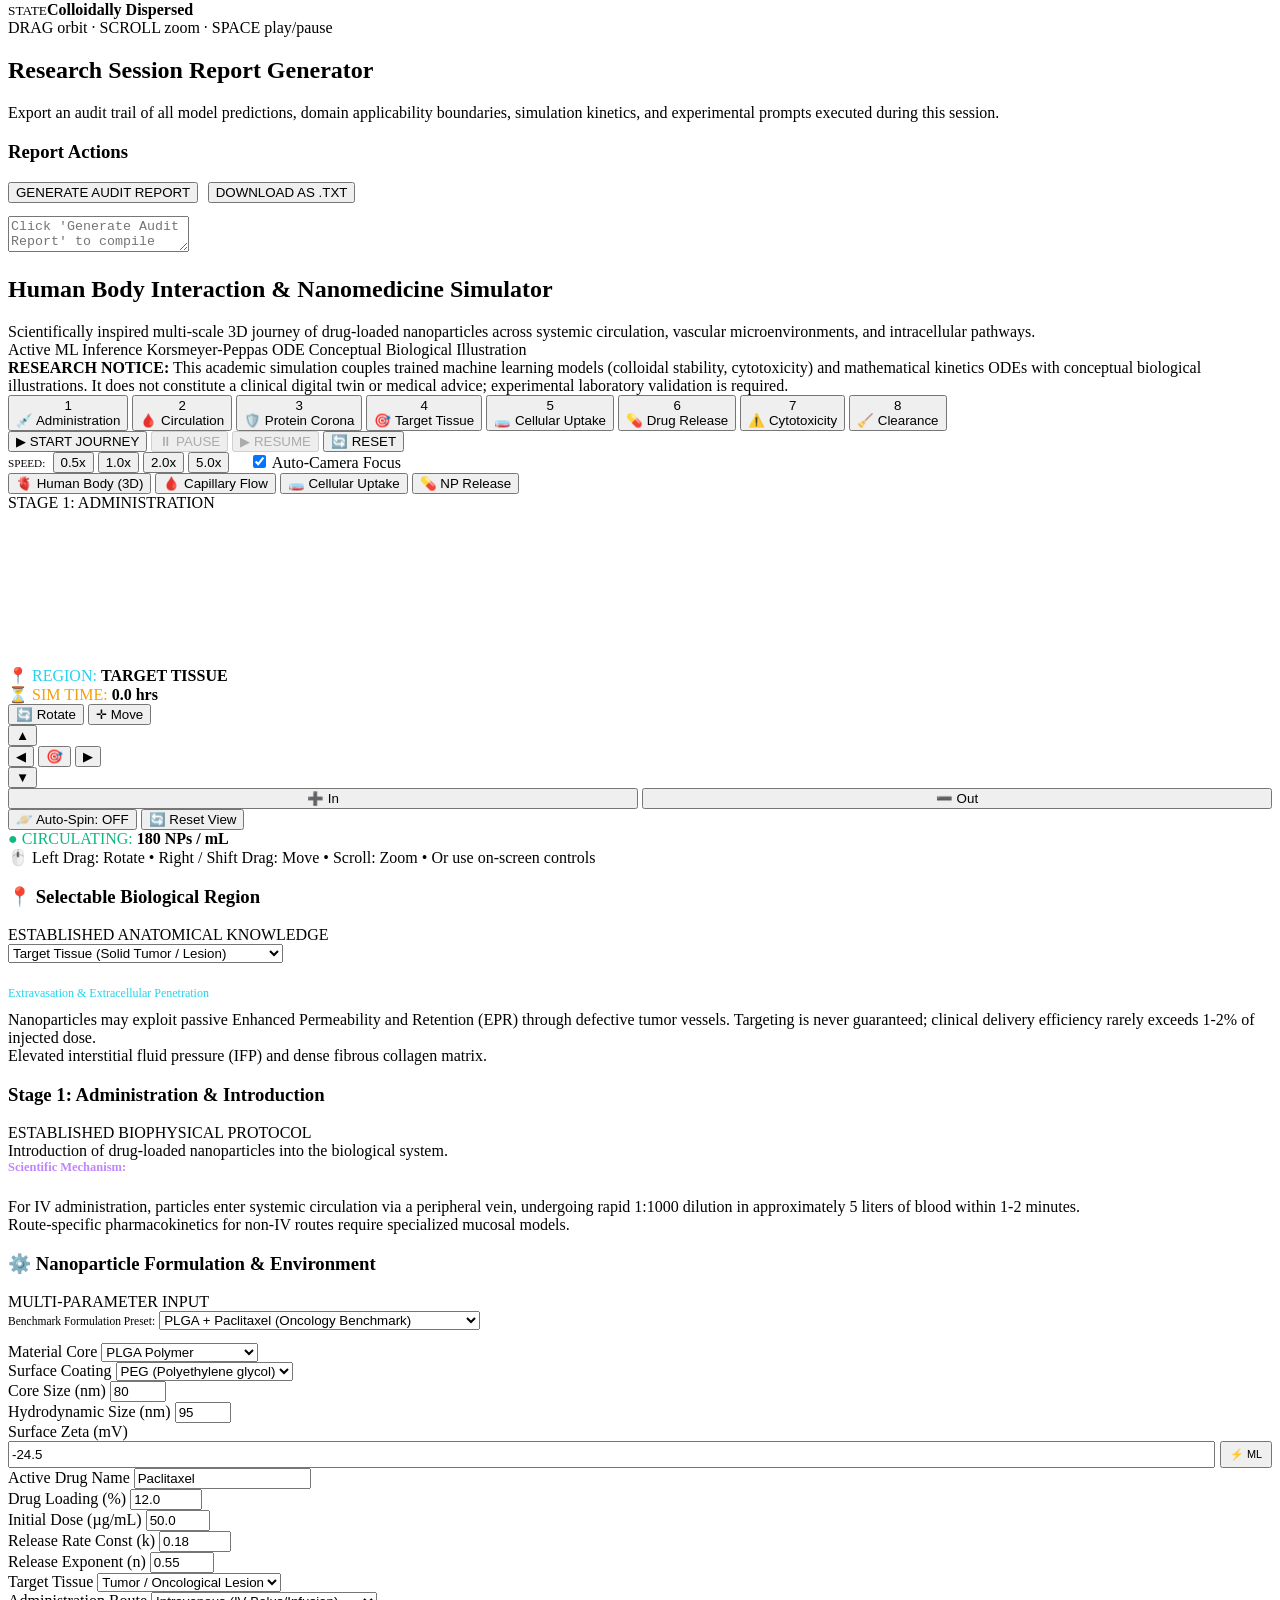
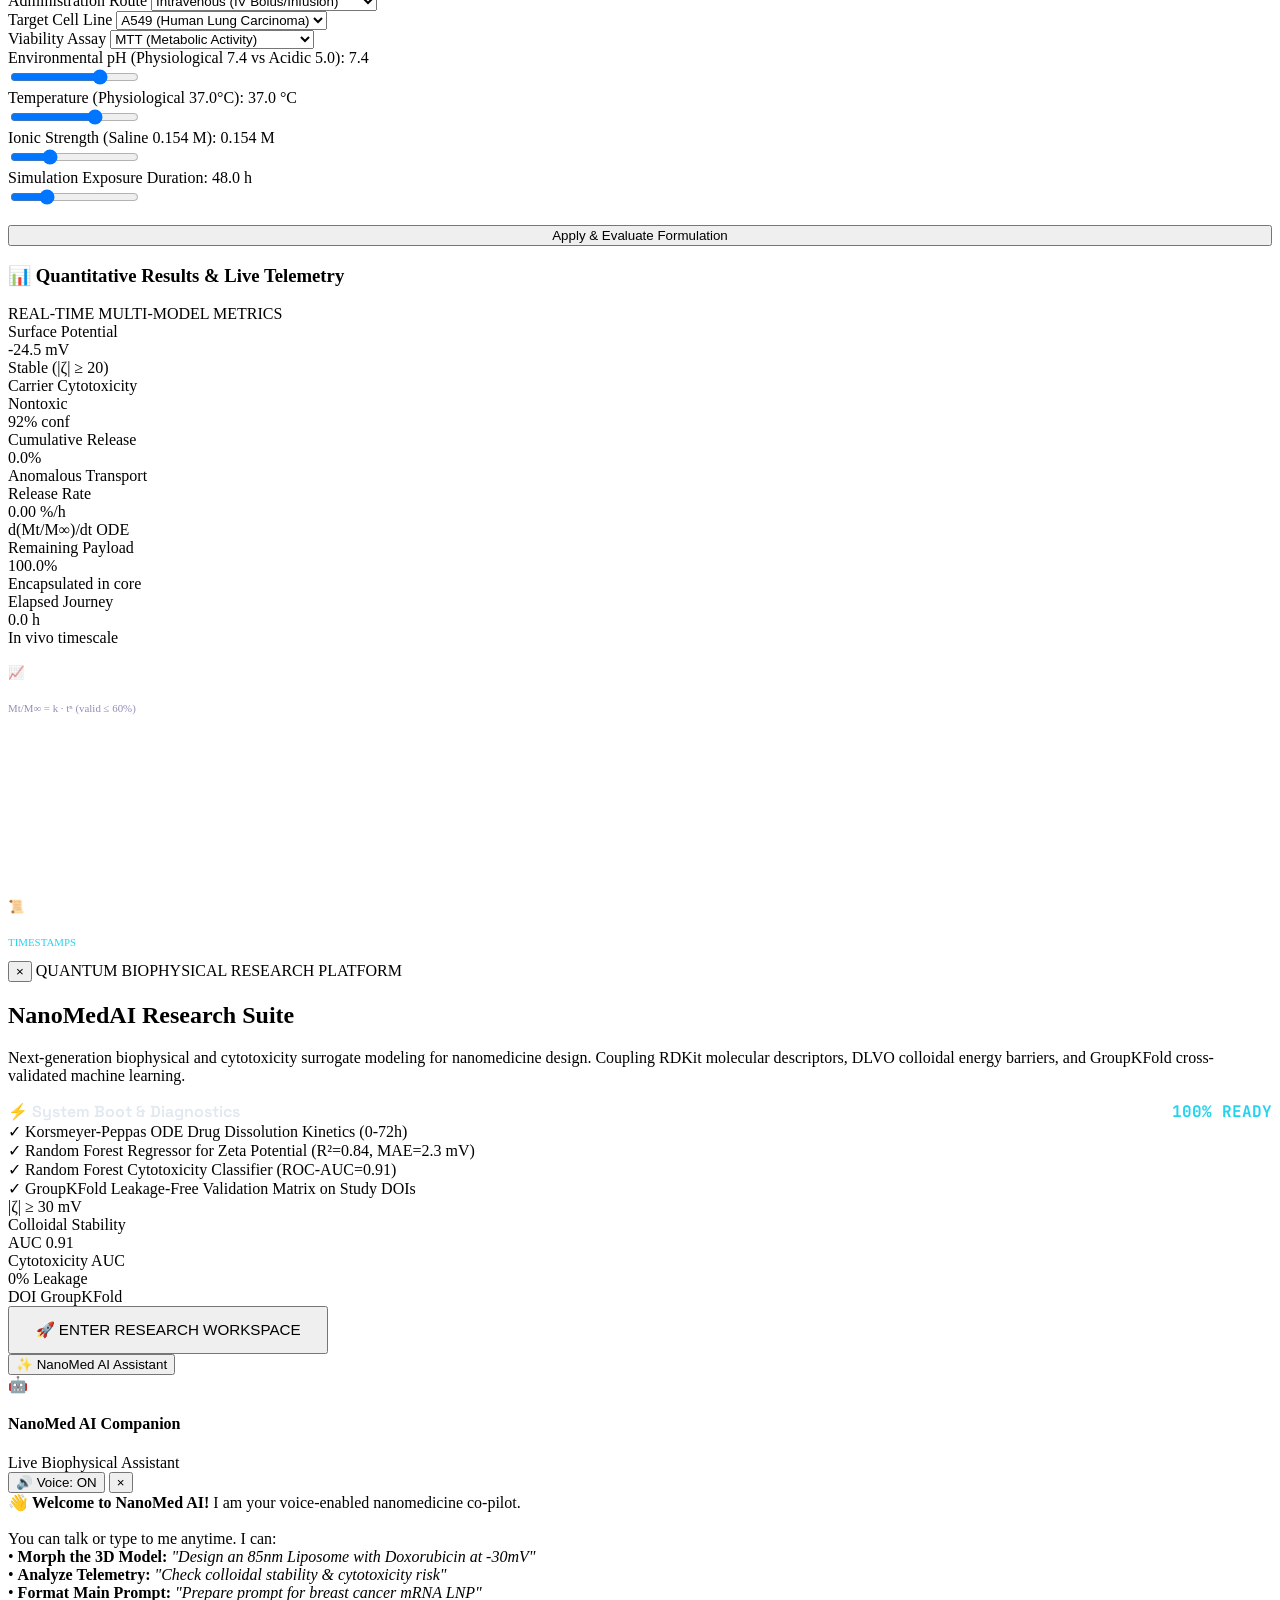
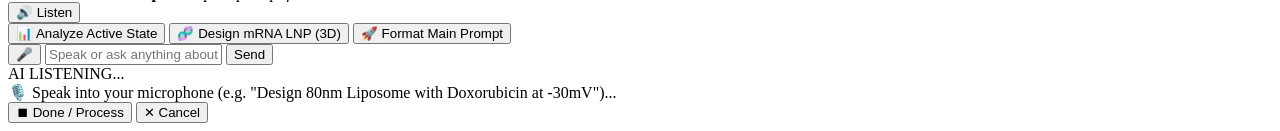
==== commit ff35a345: "feat: Add interactive 3D rotate/move/pan controls and high-fidelity anatomical models" ====
--- a/src/web/static/index.html
+++ b/src/web/static/index.html
@@ -794,35 +794,35 @@
                     <div class="hbs-stepper-progress-bg">
                         <div class="hbs-stepper-progress-fill" id="hbs-stage-progress-bar"></div>
                     </div>
-                    <button class="hbs-stage-step active" data-stage="0" title="Stage 1: Administration">
+                    <button class="hbs-stage-step active" data-stage="0" title="Stage 1: Administration" onclick="window.NanoMedHumanBodySim && window.NanoMedHumanBodySim.setStage(0)">
                         <div class="hbs-step-circle">1</div>
                         <div class="hbs-step-label">💉 Administration</div>
                     </button>
-                    <button class="hbs-stage-step" data-stage="1" title="Stage 2: Circulation">
+                    <button class="hbs-stage-step" data-stage="1" title="Stage 2: Circulation" onclick="window.NanoMedHumanBodySim && window.NanoMedHumanBodySim.setStage(1)">
                         <div class="hbs-step-circle">2</div>
                         <div class="hbs-step-label">🩸 Circulation</div>
                     </button>
-                    <button class="hbs-stage-step" data-stage="2" title="Stage 3: Protein Corona">
+                    <button class="hbs-stage-step" data-stage="2" title="Stage 3: Protein Corona" onclick="window.NanoMedHumanBodySim && window.NanoMedHumanBodySim.setStage(2)">
                         <div class="hbs-step-circle">3</div>
                         <div class="hbs-step-label">🛡️ Protein Corona</div>
                     </button>
-                    <button class="hbs-stage-step" data-stage="3" title="Stage 4: Target Tissue">
+                    <button class="hbs-stage-step" data-stage="3" title="Stage 4: Target Tissue" onclick="window.NanoMedHumanBodySim && window.NanoMedHumanBodySim.setStage(3)">
                         <div class="hbs-step-circle">4</div>
                         <div class="hbs-step-label">🎯 Target Tissue</div>
                     </button>
-                    <button class="hbs-stage-step" data-stage="4" title="Stage 5: Cellular Uptake">
+                    <button class="hbs-stage-step" data-stage="4" title="Stage 5: Cellular Uptake" onclick="window.NanoMedHumanBodySim && window.NanoMedHumanBodySim.setStage(4)">
                         <div class="hbs-step-circle">5</div>
                         <div class="hbs-step-label">🧫 Cellular Uptake</div>
                     </button>
-                    <button class="hbs-stage-step" data-stage="5" title="Stage 6: Drug Release">
+                    <button class="hbs-stage-step" data-stage="5" title="Stage 6: Drug Release" onclick="window.NanoMedHumanBodySim && window.NanoMedHumanBodySim.setStage(5)">
                         <div class="hbs-step-circle">6</div>
                         <div class="hbs-step-label">💊 Drug Release</div>
                     </button>
-                    <button class="hbs-stage-step" data-stage="6" title="Stage 7: Cytotoxicity">
+                    <button class="hbs-stage-step" data-stage="6" title="Stage 7: Cytotoxicity" onclick="window.NanoMedHumanBodySim && window.NanoMedHumanBodySim.setStage(6)">
                         <div class="hbs-step-circle">7</div>
                         <div class="hbs-step-label">⚠️ Cytotoxicity</div>
                     </button>
-                    <button class="hbs-stage-step" data-stage="7" title="Stage 8: Clearance">
+                    <button class="hbs-stage-step" data-stage="7" title="Stage 8: Clearance" onclick="window.NanoMedHumanBodySim && window.NanoMedHumanBodySim.setStage(7)">
                         <div class="hbs-step-circle">8</div>
                         <div class="hbs-step-label">🧹 Clearance</div>
                     </button>
@@ -830,19 +830,19 @@
 
                 <div class="hbs-controls-bar">
                     <div class="hbs-btn-group">
-                        <button id="hbs-btn-start" class="btn btn-primary">▶ START JOURNEY</button>
-                        <button id="hbs-btn-pause" class="btn btn-secondary" disabled>⏸ PAUSE</button>
-                        <button id="hbs-btn-resume" class="btn btn-secondary" disabled>▶ RESUME</button>
-                        <button id="hbs-btn-reset" class="btn btn-secondary">🔄 RESET</button>
+                        <button id="hbs-btn-start" class="btn btn-primary" onclick="window.NanoMedHumanBodySim && window.NanoMedHumanBodySim.start()">▶ START JOURNEY</button>
+                        <button id="hbs-btn-pause" class="btn btn-secondary" disabled onclick="window.NanoMedHumanBodySim && window.NanoMedHumanBodySim.pause()">⏸ PAUSE</button>
+                        <button id="hbs-btn-resume" class="btn btn-secondary" disabled onclick="window.NanoMedHumanBodySim && window.NanoMedHumanBodySim.resume()">▶ RESUME</button>
+                        <button id="hbs-btn-reset" class="btn btn-secondary" onclick="window.NanoMedHumanBodySim && window.NanoMedHumanBodySim.reset()">🔄 RESET</button>
                     </div>
 
                     <div style="display:flex; gap:1.2rem; align-items:center; flex-wrap:wrap;">
                         <div class="hbs-speed-group">
                             <span style="font-size:0.7rem; color:var(--text-muted); margin-right:0.2rem;">SPEED:</span>
-                            <button class="hbs-speed-btn" data-speed="0.5">0.5x</button>
-                            <button class="hbs-speed-btn active" data-speed="1.0">1.0x</button>
-                            <button class="hbs-speed-btn" data-speed="2.0">2.0x</button>
-                            <button class="hbs-speed-btn" data-speed="5.0">5.0x</button>
+                            <button class="hbs-speed-btn" data-speed="0.5" onclick="window.NanoMedHumanBodySim && window.NanoMedHumanBodySim.setSpeed(0.5)">0.5x</button>
+                            <button class="hbs-speed-btn active" data-speed="1.0" onclick="window.NanoMedHumanBodySim && window.NanoMedHumanBodySim.setSpeed(1.0)">1.0x</button>
+                            <button class="hbs-speed-btn" data-speed="2.0" onclick="window.NanoMedHumanBodySim && window.NanoMedHumanBodySim.setSpeed(2.0)">2.0x</button>
+                            <button class="hbs-speed-btn" data-speed="5.0" onclick="window.NanoMedHumanBodySim && window.NanoMedHumanBodySim.setSpeed(5.0)">5.0x</button>
                         </div>
 
                         <label class="hbs-auto-advance-label">
@@ -859,10 +859,10 @@
                 <div class="hbs-canvas-card">
                     <div class="hbs-canvas-toolbar">
                         <div class="hbs-view-switcher">
-                            <button class="hbs-view-btn active" data-view="body">🫀 Human Body (3D)</button>
-                            <button class="hbs-view-btn" data-view="vessel">🩸 Capillary Flow</button>
-                            <button class="hbs-view-btn" data-view="cellular">🧫 Cellular Uptake</button>
-                            <button class="hbs-view-btn" data-view="release">💊 NP Release</button>
+                            <button class="hbs-view-btn active" data-view="body" onclick="window.NanoMedHumanBodySim && window.NanoMedHumanBodySim.switchView('body')">🫀 Human Body (3D)</button>
+                            <button class="hbs-view-btn" data-view="vessel" onclick="window.NanoMedHumanBodySim && window.NanoMedHumanBodySim.switchView('vessel')">🩸 Capillary Flow</button>
+                            <button class="hbs-view-btn" data-view="cellular" onclick="window.NanoMedHumanBodySim && window.NanoMedHumanBodySim.switchView('cellular')">🧫 Cellular Uptake</button>
+                            <button class="hbs-view-btn" data-view="release" onclick="window.NanoMedHumanBodySim && window.NanoMedHumanBodySim.switchView('release')">💊 NP Release</button>
                         </div>
                         <span class="hbs-canvas-stage-badge" id="hbs-hud-stage-badge">STAGE 1: ADMINISTRATION</span>
                     </div>
@@ -883,13 +883,51 @@
                                     <strong id="hbs-hud-time-badge" style="font-family:var(--font-mono);">0.0 hrs</strong>
                                 </div>
                             </div>
+
+                            <!-- Floating 3D Navigation Controls Widget -->
+                            <div class="hbs-3d-gizmo">
+                                <div class="hbs-gizmo-modes">
+                                    <button id="hbs-btn-mode-orbit" class="hbs-gizmo-mode-btn active" onclick="window.NanoMedHumanBodySim && window.NanoMedHumanBodySim.setControlMode('orbit')" title="Orbit / Rotate View (Left Drag)">
+                                        🔄 Rotate
+                                    </button>
+                                    <button id="hbs-btn-mode-pan" class="hbs-gizmo-mode-btn" onclick="window.NanoMedHumanBodySim && window.NanoMedHumanBodySim.setControlMode('pan')" title="Pan / Move View (Right Drag or Shift+Drag)">
+                                        ✛ Move
+                                    </button>
+                                </div>
+                                <div class="hbs-gizmo-cluster">
+                                    <button class="hbs-gizmo-tool-btn hbs-pad-up" onclick="window.NanoMedHumanBodySim && window.NanoMedHumanBodySim.nudgeCamera(0, 1)" title="Tilt / Move Up">▲</button>
+                                    <div class="hbs-pad-row">
+                                        <button class="hbs-gizmo-tool-btn hbs-pad-left" onclick="window.NanoMedHumanBodySim && window.NanoMedHumanBodySim.nudgeCamera(-1, 0)" title="Rotate / Pan Left">◀</button>
+                                        <button class="hbs-gizmo-tool-btn hbs-pad-center" onclick="window.NanoMedHumanBodySim && window.NanoMedHumanBodySim.resetCamera()" title="Center & Reset View">🎯</button>
+                                        <button class="hbs-gizmo-tool-btn hbs-pad-right" onclick="window.NanoMedHumanBodySim && window.NanoMedHumanBodySim.nudgeCamera(1, 0)" title="Rotate / Pan Right">▶</button>
+                                    </div>
+                                    <button class="hbs-gizmo-tool-btn hbs-pad-down" onclick="window.NanoMedHumanBodySim && window.NanoMedHumanBodySim.nudgeCamera(0, -1)" title="Tilt / Move Down">▼</button>
+                                </div>
+                                <div class="hbs-gizmo-actions">
+                                    <div style="display:flex; gap:0.25rem; width:100%;">
+                                        <button class="hbs-gizmo-action-btn" onclick="window.NanoMedHumanBodySim && window.NanoMedHumanBodySim.zoomCamera(0.85)" title="Zoom In (Scroll Up)" style="flex:1;">
+                                            ➕ In
+                                        </button>
+                                        <button class="hbs-gizmo-action-btn" onclick="window.NanoMedHumanBodySim && window.NanoMedHumanBodySim.zoomCamera(1.18)" title="Zoom Out (Scroll Down)" style="flex:1;">
+                                            ➖ Out
+                                        </button>
+                                    </div>
+                                    <button id="hbs-btn-autorotate" class="hbs-gizmo-action-btn" onclick="window.NanoMedHumanBodySim && window.NanoMedHumanBodySim.toggleAutoRotate()" title="Cinematic 360° Auto-Spin">
+                                        🪐 Auto-Spin: OFF
+                                    </button>
+                                    <button class="hbs-gizmo-action-btn" onclick="window.NanoMedHumanBodySim && window.NanoMedHumanBodySim.resetCamera()" title="Reset Camera View to Default">
+                                        🔄 Reset View
+                                    </button>
+                                </div>
+                            </div>
+
                             <div class="hbs-hud-bottom">
                                 <div class="hbs-hud-pill">
                                     <span style="color:#10b981;">● CIRCULATING:</span>
                                     <strong id="hbs-hud-particles-badge" style="font-family:var(--font-mono);">180 NPs / mL</strong>
                                 </div>
-                                <div class="hbs-hud-instruction">
-                                    🖱️ Drag to rotate • Scroll to zoom • Select anatomical organ
+                                <div class="hbs-hud-instruction" id="hbs-hud-instruction">
+                                    🖱️ Left Drag: Rotate • Right / Shift Drag: Move • Scroll: Zoom • Or use on-screen controls
                                 </div>
                             </div>
                         </div>
@@ -905,7 +943,7 @@
                             <span class="badge badge-blue" id="hbs-region-nature-badge">ESTABLISHED ANATOMICAL KNOWLEDGE</span>
                         </div>
                         <div class="hbs-region-selector-row">
-                            <select id="hbs-region-select" class="demo-select">
+                            <select id="hbs-region-select" class="demo-select" onchange="window.NanoMedHumanBodySim && window.NanoMedHumanBodySim.focusRegion(this.value)">
                                 <option value="bloodstream">Bloodstream &amp; Systemic Circulation</option>
                                 <option value="liver">Liver (Hepatic Reticuloendothelial System)</option>
                                 <option value="kidneys">Kidneys (Renal Glomerular Filtration)</option>
@@ -963,7 +1001,7 @@
 
                     <div style="margin-bottom:0.8rem;">
                         <label class="form-label" style="font-size:0.72rem; color:var(--text-secondary);">Benchmark Formulation Preset:</label>
-                        <select id="hbs-preset-select" class="demo-select">
+                        <select id="hbs-preset-select" class="demo-select" onchange="window.NanoMedHumanBodySim && window.NanoMedHumanBodySim.applyPreset(this.value)">
                             <option value="plga-paclitaxel" selected>PLGA + Paclitaxel (Oncology Benchmark)</option>
                             <option value="doxorubicin-liposome">PEGylated Liposome + Doxorubicin (Doxil Analog)</option>
                             <option value="mrna-lnp">mRNA Lipid Nanoparticle (LNP Formulation)</option>
@@ -1009,7 +1047,7 @@
                             <label class="form-label">Surface Zeta (mV)</label>
                             <div style="display:flex; gap:0.3rem;">
                                 <input type="number" id="hbs-cfg-zeta" class="text-input" value="-24.5" step="0.5" style="flex:1;">
-                                <button id="hbs-btn-predict-zeta" class="btn btn-secondary" style="font-size:0.68rem; padding:0.3rem 0.5rem;" title="Predict Zeta potential via ML Ridge Regressor">⚡ ML</button>
+                                <button id="hbs-btn-predict-zeta" class="btn btn-secondary" style="font-size:0.68rem; padding:0.3rem 0.5rem;" title="Predict Zeta potential via ML Ridge Regressor" onclick="window.NanoMedHumanBodySim && window.NanoMedHumanBodySim.predictZeta()">⚡ ML</button>
                             </div>
                         </div>
                         <div class="form-group">
@@ -1104,7 +1142,7 @@
                     </div>
 
                     <div style="margin-top:1rem;">
-                        <button id="hbs-btn-apply-config" class="btn btn-primary" style="width:100%;">
+                        <button id="hbs-btn-apply-config" class="btn btn-primary" style="width:100%;" onclick="window.NanoMedHumanBodySim && window.NanoMedHumanBodySim.evaluate()">
                             Apply &amp; Evaluate Formulation
                         </button>
                     </div>
